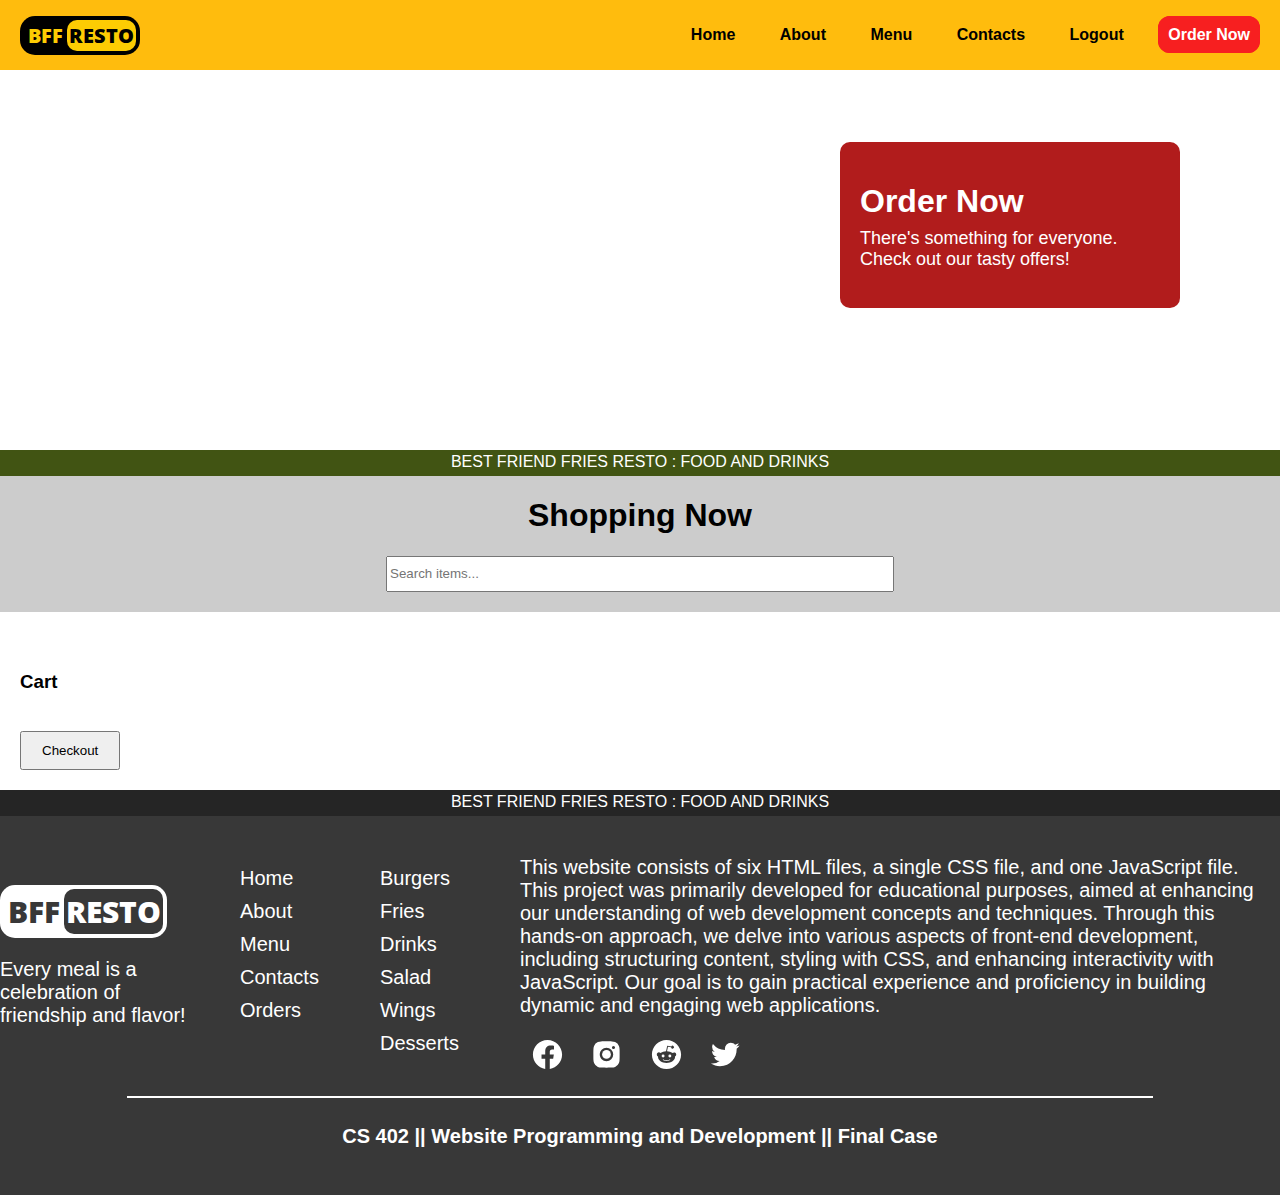
==== bff-resto/assets/order.html @ df8ce21f "Add files via upload" ====
<!DOCTYPE html>
<html lang="en">
<head>
    <meta charset="UTF-8">
    <meta name="viewport" content="width=device-width, initial-scale=1.0">
    <title>BFF RESTO</title>
    <link rel="icon" type="image/png" href="pictures/presets/burger_icon.png">
    <link rel="stylesheet" href="style.css">
    <script src="script.js"></script>
</head>
<body id="order">
    <nav id="navigation">
        <div class="home-logo">
            <h1 onclick="refresh()">
                <div class="hlogo-11">BFF</div>
                <div class="hlogo-12">RESTO</div>
            </h1>
        </div>
        <ul>
            <li><a onclick="home()">Home</a></li>
            <li><a onclick="about()">About</a></li>
            <li><a onclick="menu()">Menu</a></li>
            <li><a onclick="contact()">Contacts</a></li>
            <li><a onclick="logout()">Logout</a></li>
            <li><a class="Ordering" href="#order">Order Now</a></li>
        </ul>
    </nav>

    <div id="about-top">
        <div>
            <h1>Order Now</h1>
            <p>There's something for everyone. Check out our tasty offers!</p>
        </div>
    </div>

    <div id="divider-a-t">BEST FRIEND FRIES RESTO : FOOD AND DRINKS</div>

    <div id="order-body">
        <div class="all_products">
            <h1>Shopping Now</h1>
            <input type="text" id="search" placeholder="Search items...">
            <div class="flex-orderitems">
                <div class="item-container" id="item-container">
                </div>
            </div>
        </div>

        <div class="cart">
            <h3>Cart</h3>
            <div class="cart-items" id="cart-items"></div>
            <button class="checkout-button" onclick="openCheckoutModal()">Checkout</button>
        </div>

        <!-- Modals and other content remain unchanged -->
    </div>

    <div id="divider-b-c">BEST FRIEND FRIES RESTO : FOOD AND DRINKS</div>
</body>
<footer>
    <div class="footer_container">
        <div class="footer_items">
            <div class="fbranding">
                <div class="footer-logo">
                    <h1>
                        <div class="flogo-11">BFF</div>
                        <div class="flogo-12">RESTO</div>
                    </h1>
                </div>
                <p>Every meal is a celebration of friendship and flavor!</p>
            </div>
        </div>
        <div class="footer_items">
            <div class="footer-items">
                <div class="fc">
                    <a onclick="home()">Home</a>
                    <a onclick="about()">About</a>
                    <a onclick="menu()">Menu</a>
                    <a onclick="contact()">Contacts</a>
                    <a href="#order">Orders</a>
                </div>
                <div class="fc">
                    <a onclick="menu()">Burgers</a>
                    <a onclick="menu()">Fries</a>
                    <a onclick="menu()">Drinks</a>
                    <a onclick="menu()">Salad</a>
                    <a onclick="menu()">Wings</a>
                    <a onclick="menu()">Desserts</a>
                </div>
            </div>
        </div>
        <div class="footer_items">
            <div class="footer-credits">
                <p>This website consists of six HTML files, a single CSS file, and one JavaScript file. This project was primarily developed for educational purposes, aimed at enhancing our understanding of web development concepts and techniques. Through this hands-on approach, we delve into various aspects of front-end development, including structuring content, styling with CSS, and enhancing interactivity with JavaScript. Our goal is to gain practical experience and proficiency in building dynamic and engaging web applications.</p>
                <div class="footer-icons">
                    <img src="pictures/icons/facebook-icon.svg" alt="Facebook Icon" class="footer-links">
                    <img src="pictures/icons/instagram-icon.svg" alt="Instagram Icon" class="footer-links">
                    <img src="pictures/icons/reddit-icon.svg" alt="Reddit Icon" class="footer-links">
                    <img src="pictures/icons/twitter-icon.svg" alt="Twitter Icon" class="footer-links">
                </div>
            </div>
        </div>
    </div>
    <hr>
    <h4>CS 402 || Website Programming and Development || Final Case</h4>
</footer>
</html>
---- bff-resto/assets/style.css ----
@import url('https://fonts.googleapis.com/css2?family=Catamaran:wght@100..900&family=Jacquard+12&family=Open+Sans:ital,wght@0,300..800;1,300..800&display=swap');

html {
    scroll-behavior: smooth;
}

body {
    font-family: 'Poppins', sans-serif;
    margin: 0;
    overflow-x: hidden  ;
}

/*login*/
#Log-in {
    background: url(pictures/presets/wallpaper.jpg);
    background-size: cover;
    max-height: 98vh;
    width: 100%;
    justify-content: center;
    align-items: center;
}

.log-logo {
    margin-left: 10px;
}

.log-logo h1 {
    margin-left: 10px;   
    color: #000;
    font-family: 'Open Sans', sans-serif;
    font-weight: 800;
    display: flex;
    font-size: 51px;
    background: #4f6616;
    border-radius: 20px;
    padding: 4px;
    width: fit-content;
    height: fit-content;
    cursor: pointer;
    align-items: center;
}
  
.logo-11 {
    padding: 8px;
    width: fit-content;
    margin: 0 2px;
    color: #fff;
}
  
.logo-12 {
    text-align: center;
    padding: 4px;
    width: fit-content;
    text-align: center;
    height: fit-content;
    background: #fff;
    border-radius: 15px;
}
  
.log-logo h1:hover{
    transition: 0.3s ease-in-out;
    background: #f71f20;
    .logo-12{
        transition: 0.3s ease-in-out;
        background: #000;
         color: #fff;
    }
    .logo-11 {
         color:#fff;
         transition: 0.3s ease-in-out;
    }
}

.login_body {
    justify-content: center;
    align-items: center;
    display: flex;
    position: relative;
    height: 90vh;
}

#login-top {
    display: flex;
    justify-content: center;
}

#login_burger {
    display: flex;
    justify-content: center;
    align-items: center;
    display: flex;
    margin: 0;
}

.login_pic-container {
    display: flex;
    height: 400px;
    width: auto;
}

.login_text {
    align-self: center;
    text-align: center;
}

.login_text_p {
    text-align: left;
    font-size: 45px;
    margin-left: 5px;
    color: #fff;
    text-shadow: 2px 2px 4px rgba(0, 0, 0, 1.5);
    font-family: Verdana, 'Geneva', Tahoma, sans-serif;
}

.main-subject {
    font-size: 150px;
    margin: -45px 0 -45px 0;
    text-align: left;
    color: #fff;
    text-shadow: 2px 2px 4px rgba(0, 0, 0, 1.5);
    font-family:'Franklin Gothic Medium', Arial, sans-serif;
}
.form {
    display: flex;
    justify-content: center;
    align-items: center;
}

.form-wrapper {
    max-width: 500px;
    padding: 30px;
    border-radius: 80px;
    background-color: #fdcc03;
    margin: auto;
    border-radius: 10px;
}
  
.form-wrapper h2 {
    margin-top: 0;
    margin-bottom: 20px;
    font-size: 50px;
    font-family: 'Open Sans', sans-serif;
    text-align: center;
}
  
.notif-message {
    border: 1px #000 solid;
    font-family: 'Open Sans', sans-serif;
    background-color: #fff;
    font-weight: 750;
    text-align: center;
    margin-bottom: 30px;
    border-radius: 20px;
    padding: 4px;
}
  
.form-wrapper p {
    font-size: 20px;
    margin: 15px;
}
  
.form-control label {
    margin: 10px;
    font-weight: bold;
    font-family: 'Open Sans', sans-serif;
    font-size: 20px;
}
  
.form-control input[type="text"],
.form-control input[type="password"] {
    width: 94%;
    padding: 15px;
    border-radius: 20px;
    margin-bottom: 20px;
    border: 1px #000 solid;
    font-size: 18px;
}
  
.form-wrapper input[type="button"] {
    background-color: #db0008;
    color: #fff;
    font-size: 22px;
    font-weight: 700;
    margin-top: 20px;
    padding: 15px 20px;
    border: none;
    border-radius: 20px;
    width: 100%;
}

.form-wrapper input[type="button"]:hover {
    background-color: #b11c1c;
    transition: 0.5s ease;
}

/*home*/
#home {
    background: #000;
}

#navigation {
    color: #fff;
    position: fixed;
    top: 0;
    left: 0;
    width: 100%;
    background-color: #ffbc0d;
    z-index: 1;
    transition: top 0.3s ease;
}

.home-logo h1 {
    margin-left: 20px;
    font-family: 'Open Sans', sans-serif;
    font-weight: 800;
    display: flex;
    font-size: 20px;
    border-radius: 15px;
    padding: 4px;
    background: #000;
    width: fit-content;
    height: fit-content;
    cursor: pointer;
}

.hlogo-11 {
    padding: 2px;
    margin: 0 2px;
    color: #fdcc03;
}

.hlogo-12 {
    text-align: center;
    padding: 2px;
    width: 70apx;
    height: fit-content;
    background: #fdcc03;
    border-radius: 10px;
    color:#000;
}

nav {
    display: flex;
    align-items: center;
    justify-content: space-between;
    flex-wrap: wrap;
} 
nav ul li {
    display: inline-block;
    list-style: none;
    margin: 10px 20px;
}

nav ul li a {
    color: #000;
    font-weight: bold;
    text-decoration: none;
    font-size: 16px;
    position: relative;
}

nav ul li a:hover {
    transition: all 0.5s ease-in;
    cursor: pointer;
}

nav ul li a::before,
nav ul li a::after {
    content: '';
    width: 0;
    height: 5px;
    background: #f71f20;
    position: absolute;
    left: 0;
    bottom: -6px;
    transition: 0.5s;
    border-radius: 50px;
}

nav ul li a::after {
    top: -6px;
    bottom: auto;
}

nav ul li a:hover:not(.Ordering)::before,
nav ul li a:hover:not(.Ordering)::after {
    width: 100%;
}

.Ordering {
    margin-left: -10px;
    border: 10px solid #f71f20;
    background-color: #f71f20;
    height: 10px;
    color: #fff;
    border-radius: 12px;
}

/*home-top*/
#home-top {
    background-image: url(pictures/presets/wallpaper.jpg);
    background-size: cover;
    width: 100%;
    height: 100vh;
    display: flex;
    justify-content: center;
}

section {
    padding-top: 32px;
    margin: 0 160px;
    box-sizing: border-box;
    min-height: 768px;
    display: flex;
    justify-content: center;
    align-items: center;
}

.section-container {
    display: flex;
}

#hero_burger {
    display: flex;
    margin: 0;
}

.section_text {
    align-self: center;
    text-align: center;
    color: #fff;
    text-shadow: 2px 2px 4px rgba(0, 0, 0, 1.5);
}

.section_text_p {
    text-align: center;
    font-size: 80px;
    color: #fff;
    font-family:'Franklin Gothic Medium', 'Arial Narrow', Arial, sans-serif;
}

.title {
    font-size: 200px;
    margin: -100px 0 -100px 0;
    text-align: center;
    color: #fff;
    font-family: 'Franklin Gothic Medium', Arial, sans-serif;
    font-weight: 900;
}

.button-container {
    margin-top: -20px;
    display: flex;
    justify-content: center;
    gap: 16px;
}

.btn-color-1,
.btn-color-2 {
    font-weight: 900;
    transition: all 300ms ease;
    padding: 16px;
    width: 400px;
    border-radius: 32px;
    border: 4px #000 solid;
    font-size: 50px;
}

.btn-color-1 {
    background-color: #db0008;
    color: #fff;
}

.btn-color-2 {
    background-color: #febd01;
    color: #000;
}

.btn-color-1:hover,
.btn-color-2:hover {
    cursor: pointer;
    background: #fff;
    color: #000000;
}    

.button-container {
    gap: 16px;
}

/*features*/
#home-features {
    padding: 20px;
    background-color: #ffbc0d;
}

.fsub-title {
    color: #fff;
    text-align: center;
    font-family: normal, 'Times New Roman', Times, serif;
    font-size: 100px;
    font-weight: 900;
    margin-bottom: -5px;
    margin-top: -2px;
}

.hfeatured {
    padding: 10px 10%;
    align-items: center;
    justify-content: center;
}

.hfeatured-img {
    height: 320px;
    width: auto;
    background: #fff;   
    border-radius: 15px;
    border: 3px #000000 solid;
}

.hfeatured-img:hover {
    transition: transform 0.3s ease-in-out;
    transform: scale(1.1);
}

.hfeatured-list {
    display: grid;
    grid-template-columns: repeat(auto-fit, minmax(250px, 1fr));
    grid-gap: 20px;
    justify-content: center;
}

.hf-container {
    display: flex;
    color: #fff;
    padding: 20px;
    margin: 10px;
    display: flex;
    width: 320px;
    flex-direction: column;
    justify-content: center;
    align-items: center;
    text-align: center;
    border-radius: 30px;
}

.hf-description h2 {
    font-size: 40px;
    margin: 20px 0 -4px;
    text-shadow: 2px 2px 4px rgba(0, 0, 0, 1.5);
}

#home-features article {
    display: flex;
    margin: -10px 200px 30px 200px;
    color: #fff;
    font-size: 25px;
    justify-content: center;
    text-align: justify;
}

/*background*/
#background {
    padding: 40px;
    background-color: #fff;
    color: #000;
}

.ah-container {
    padding: 20px;
    display: flex;
    align-content: center;
    justify-content: center;
    margin: 0 100px 0 100px;
}

.background-pic {
    height: 600px;
    width: 600px;
    border-radius: 20px;
}

.background-pic-container {
    display: flex;
    justify-content: center;
    align-items: center;
}

#background h3 {
    font-size: 42px;
    margin: 0;
    font-family: 'Verdana', 'Geneva', 'Tahoma', 'sans-serif';
    letter-spacing: 3px;
}

#background p {
    font-family: sans-serif;
    font-size: 25px;
}

.l-details {
    margin-right: 50px;
    padding: 10px;
    text-align: left;
    align-content: center;
}

.r-details {
    margin-left: 50px;
    padding: 10px;
    text-align: right;
    align-content: center;
}

#background h2 {
    font-family: 'Gothic Medium', Arial, sans-serif;
    font-weight: 900;
    font-size: 90px;
    margin-bottom: -15px;
}


.ah-container article {
    font-size: 25px;
    font-weight: bolder;
}

/*divider*/
#divider-b-c {
    color: #fff;
    background-color: #252525;
    padding: 3px;
    text-align: center;
    font-family: 'Franklin Gothic Medium', 'Arial Narrow', Arial, sans-serif;
    font-size: 900;
    height: 20px;
}

/*footer*/

footer {
    background-color: #383838;
    padding: 20px 0;
    color: #fff;
    justify-content: center;
}


.footer_container {
    max-width: 150vh;
    margin: auto;
    display: flex;
    justify-content: center;
    align-items: center;
    justify-content: left;
}
  
.footer_items {
    flex-grow: 1;
}

.footer-logo {
    font-size: 20px;
}

.footer-logo h1 {
    font-family: 'Open Sans', sans-serif;
    font-weight: 800;
    display: flex;
    font-size: 30px;
    background: #fff;
    border-radius: 15px;
    padding: 4px;
    width: fit-content;
    height: fit-content;
    cursor: pointer;
}

.flogo-11 {
    padding: 2px;
    margin: 0 2px;
    color: #383838;
}

.flogo-12 {
    text-align: center;
    padding: 2px;
    height: fit-content;
    background: #383838;
    border-radius: 10px;
    color:#fff;
}

.fbranding {
    font-size: 20px;
    margin-right: 20px;
    width: 200px;
}

.footer-items {
    display: flex;
    justify-content: center;
}
  
.fc {
    margin: 0 20px;
}

.fc a {
    display: flex;
    font-size: 20px;
    margin: 10px 0 1px;
    cursor: pointer;
    text-decoration: none;
    color: inherit;
    justify-content: left;
    align-content: center;
    width: 100px;
}

.footer-credits p {
    margin-left: 20px;
    font-size: 20px;
}


footer h4 {
    text-align: center;
    font-size: 20px;
}

.footer-icons {
    margin-left: 20px;
}

.footer-links {
    height: 35px;
    filter: invert(100%);
    margin: 0 10px 0 10px;
}

footer hr {
    width: 80%;
    margin: 20px auto;
    border: 1px solid #fff;
}

/*about*/
#about {
    background-color: #fff;  
}

#about-top {
    background: url(pictures/presets/about_burger.jpg);
    background-size: cover;
    width: 100%;
    height: 50vh;
    display: flex;
    align-items: center;
    justify-content: right;
    margin: 0;
}

#about-top h1 {
    margin-bottom: -10px;
}

#about-top p {
    font-size: 18px;
}

#about-top div {
    background-color: #b11c1c;
    padding: 20px;
    border-radius: 10px;
    color: #fff;
    margin-right: 100px;
    width: 300px;
}

#divider-a-t {
    color: #fff;
    background-color: #415413;
    padding: 3px;
    text-align: center;
    font-family: 'Franklin Gothic Medium', 'Arial Narrow', Arial, sans-serif;
    font-size: 900;
    height: 20px;
}

#the-story {
    margin: 0;
}

#head-story div {
    margin: 0 300px;
}

#head-story h3{
    margin: 0;
    text-align: center;
    font-size: 150px;
}

#head-story p {
    font-size: 20px;
}

#our-story {
    margin: 0 300px;
}

.story {
    text-align: center;
    color: #000;
}

.story h3 {
    font-family: 'Times New Roman', Times, serif;
    font-size: 100px;
    margin: 20px 0 -10px 0;
}

.story p {
    letter-spacing: 0.5px;
    font-size: 20px;
    font-weight: 550;
    margin: 20px 0 50px;
}

.story-container {
    display: flex;
    align-content: center;
    justify-content: center;
    margin: 20px 0 50px;
}

.story-details {
    padding: 0 20px;
    text-align: left;
    align-content: center;
}

.story-pic {
    height: 300px;
    width: auto;
    border-radius: 20px;
    align-self: center;
}

.story-details h2 {
    font-size: 32px;
    margin: 10px 0 0;
}

.story-details article {
    font-size: 25px;
    font-weight: 600;
    margin: 0 0 15px;
    
}

.story-details p {
    font-size: 18px;
    margin: 10px 0 5px;
}


.about-video {
    display: flex;
}

.about-play {
    background: #4f6616;
    background-size: cover;
    display: flex;
    justify-content: center;
}

.r-video {
    padding: 10px;
    margin-right: 20px;
    height: 50vh;
    border-radius: 40px;
}

.about-featured {
    display: inline-flex;
    align-items: center;
    justify-content: center;
    margin: 40px 100px;
    color: #fff;
    background-color: #383838;
    border-radius: 20px;
    height: 500px;
    width: 150vh;
    padding: 20px;
}

.about-htext {
    margin: 0 50px 0 0;
}

.about-htext h3 {
    font-size: 70px;
    margin: 10px 0;
}

.about-htext p {
    font-size: 20px;
    margin-right: 10px; 
}

.hidden {
    display: none;
}

.about-play button {
    background-color: #b11c1c;
    border: 0;
    padding: 15px;
    border-radius: 10px;
    text-align: center;
    color: white;
    font-weight: bold;
    font-size: 20px;
    cursor: pointer;
}

/*Menu*/
#menu {
    background: #fff;
}

.msub-title {
    color: #000;
    text-align: center;
    font-size: 100px;
    margin-bottom: -5px;
    margin-top: 100px;
    text-decoration: #b11c1c overline;
    text-decoration: #4f6616 underline;
}

.menu-top {
    display: flex;
    align-items: center;
    justify-content: center;
    padding: 20px;
}

.mt-container {
    display: flex;
    background: #fff;
    padding: 10px;
    border-radius: 10px;
    color: #000;
    align-items: center;
    justify-content: center;
    box-shadow: #000 0 0 10px;
}

#menu-image {
    display: flex;
    height: 500px;
    width: 500px;
    border-radius: 20px;
}

#menu-image {
    padding: 10px;
}

.menu-container {
    padding: 10px;
    width:80vh;
    margin-left: 20px;
}

#menu-title {
   font-size: 50px;
   margin-bottom: -10px; 
}

#menu-text {
    font-size: 30px;
    font-family: 'Times New Roman', Times, serif;
}

.image-container {
    display: flex;
    flex-direction: column;
    justify-content: center;
    align-items: center;
}

#menu-button {
    font-size: 20px;
    background-color: #fdcc03;
    color: #000;
    border: none;
    padding: 10px;
    font-weight: 550;
    border-radius: 20px;
    width: 95%;
}

#menu-button:hover {
    background-color: #4f6616;
    color: #fff;
    transition: 0.5s ease;
    cursor: pointer;
}

/*menu list*/

.foods {
    display: flex;
    align-items: center;
    justify-content: center;
}

.msub-title {
    color: #000;
    font-size: 100px;
    text-align: center;
}

.mf-container {
    align-items: center;
    justify-content: center;
    text-align: center;
}

.food-class {
    color: #000;
    background-size: cover;
    font-size: 100px;
    margin: 40px 80px;
    padding: 10px;
    font-weight: 600;
    text-align: center;
    text-decoration: underline #b11c1c;
}

.food h3 {
    margin-top: 15px;
    font-size: 25px;
    color: #fff;
    text-align: center;
}

.food-list {
    display: flex;
    margin: 0 80px;
}

.food {
    border-radius: 20px;
    position: relative;
    overflow: hidden;
    height: 360px;
    width: 360px;
    margin-inline: 10px;
}

.food img {
    width: 100%;
    border-radius: 10px;
    display: block;
}

.food p {
    color: #e4e2e2;
    font-size: 18px;
}

.layer {
    height: 0;
    background: #fdcc03;
    position: absolute;
    left: 0;
    top: 0;
    overflow: hidden;
    display: flex;
    align-items: center;
    justify-content: top;
    flex-direction: column;
    padding: 0 40px;
    font-size: 20px;
    transition: height 0.5s;
}

.layer h3 {
    font-weight: 700;
    margin-bottom: -10px;
}

.layer a {
    margin-top: 20px;
    color: #000;
    text-decoration: none;
    font-size: 18px;
    line-height: 60px;
    background: #fff;
    width: 60px;
    height: 60px;
    border-radius: 50%;
    text-align: center;
}

.food:hover .layer {
    background: linear-gradient(#000000ad, #fdcc03);
    border-radius: 10px;
    justify-content: center;
    height: 100%;
    transition: all 0.5s ease-in-out;
    cursor: pointer;
}

.layer a {
    color: #000;
    font-weight: 900;   
    font-size: x-large;
}

.food-items {
    padding: 20px;
    margin: 10px 10px;
    background-color: #b11c1c;
    width: fit-content;
    border-radius: 20px;
    box-shadow: #000 0 0 10px;
}

.food-items h2 {
    color: #fff;
    margin: 10px 5px -5px;
    font-size: 28px;
    font-family: 'Franklin Gothic Medium', 'Arial Narrow', Arial, sans-serif;
}

/*Contact*/

.contact-item {
    display: flex;
    justify-content: center;
    align-items: center;
    height: 80vh;
    background: url(pictures/presets/about_burger.jpg);
    background-size: cover;
}

.contact-form {
    background-color: #b11c1c;
    padding: 20px;
    border-radius: 8px;
    box-shadow: 0 0 10px rgba(0, 0, 0, 0.1);
    width: 500px;
    height: auto;
    text-align: center;
    justify-content: center;
    align-items: center;
    margin: 20px;
}

.contact-form h2 {
    margin-bottom: 20px;
    font-size: 30px;
    color: #fff;
}

.cf-input {
    position: relative;
    margin-bottom: 15px;
}

.cf-input input,
.cf-input textarea {
    width: 400px;
    padding: 10px 40px 10px 10px;
    border: 1px solid #ccc;
    border-radius: 4px;
    font-size: 16px;
    color: #050505;
}

.cf-input textarea {
    height: 100px;
    resize: none;
}

.cf-input i {
    position: absolute;
    right: 10px;
    top: 50%;
    transform: translateY(-50%);
    color: #aaa;
}

.contact-form button {
    background-color: #fdcc03;
    color: #000;
    border: none;
    border-radius: 4px;
    padding: 10px 20px;
    font-size: 16px;
    font-weight: bolder;
    cursor: pointer;
    width: fit-content;
}

.contact-form button:hover {
    background-color: #db0008;
    color: #fff;
    transition: 0.5s ease;
}

.follow-form {
    background-color: #252525;
    padding: 20px;
    border-radius: 8px;
    box-shadow: 0 0 10px rgba(0, 0, 0, 0.1);
    width: 250px;
    text-align: center;
    justify-content: center;
    align-items: center;
    color: #fff;
}

.follow-form div{
    align-items: center;
    justify-content: center;
    margin-left: 20px;
    display: flex;
    font-size: 20px;
}
.follow-form div:hover{
    font-size: 30px;
    font-weight: bolder;
    color: #b11c1c;
    text-decoration: #febd01 underline;
    cursor: pointer;
}

.ff-links{
    height: 35px;
    margin: 5px 10px;
    filter: invert(100%);
}

/*Order*/
.order-body {
font-family: Arial, sans-serif;
padding: 20px;
}

.flex-orderitems {
    display: flex;
    justify-content: center;
    align-items: center;
}
.item-container {
    display: grid;
    grid-template-columns: 1fr 1fr 1fr 1fr; /* Updated to show 4 columns */
    gap: 20px;
    margin-bottom: 20px;
    width: fit-content;
}
.item {
    padding: 10px;
    border: 1px solid #ccc;
}
.item button {
    display: block;
    margin-top: 10px;
    padding: 5px 10px;
    width: 100%;
    cursor: pointer;
}
.cart {
    margin-top: 20px;
    padding: 20px;
}
.cart-items {
    margin-top: 10px;
}
.cart-item {
    display: flex;
    justify-content: space-between;
    align-items: center;
    margin: 5px 0;
}
.cart-item button {
    background: red;
    border: 0;
    padding: 5px;
    border-radius: 10px;
    color: #fff;
}

.checkout-button {
    margin-top: 20px;
    padding: 10px 20px;
    cursor: pointer;
}
.modal {
    display: none;
    position: fixed;
    top: 0;
    left: 0;
    width: 100%;
    height: 100%;
    background-color: rgba(0, 0, 0, 0.5);
    justify-content: center;
    align-items: center;
}
.modal-content {
    background-color: white;
    padding: 20px;
    border-radius: 5px;
    width: 300px;
    text-align: center;
}
.modal-content input,.modal-content select {
    width: 100%;
    margin: 5px 0;
    padding: 5px;
}
.modal-content button {
    margin-top: 10px;
    padding: 10px;
}
.food img {
    width: 300px;
    height: 300px;
    object-fit: cover;
}
.all_products {
    display: block;
    background-color: #ccc;
    display: flex;
    flex-direction: column;
    align-items: center;
}

#search {
    width: 500px;
    height: 30px;
}
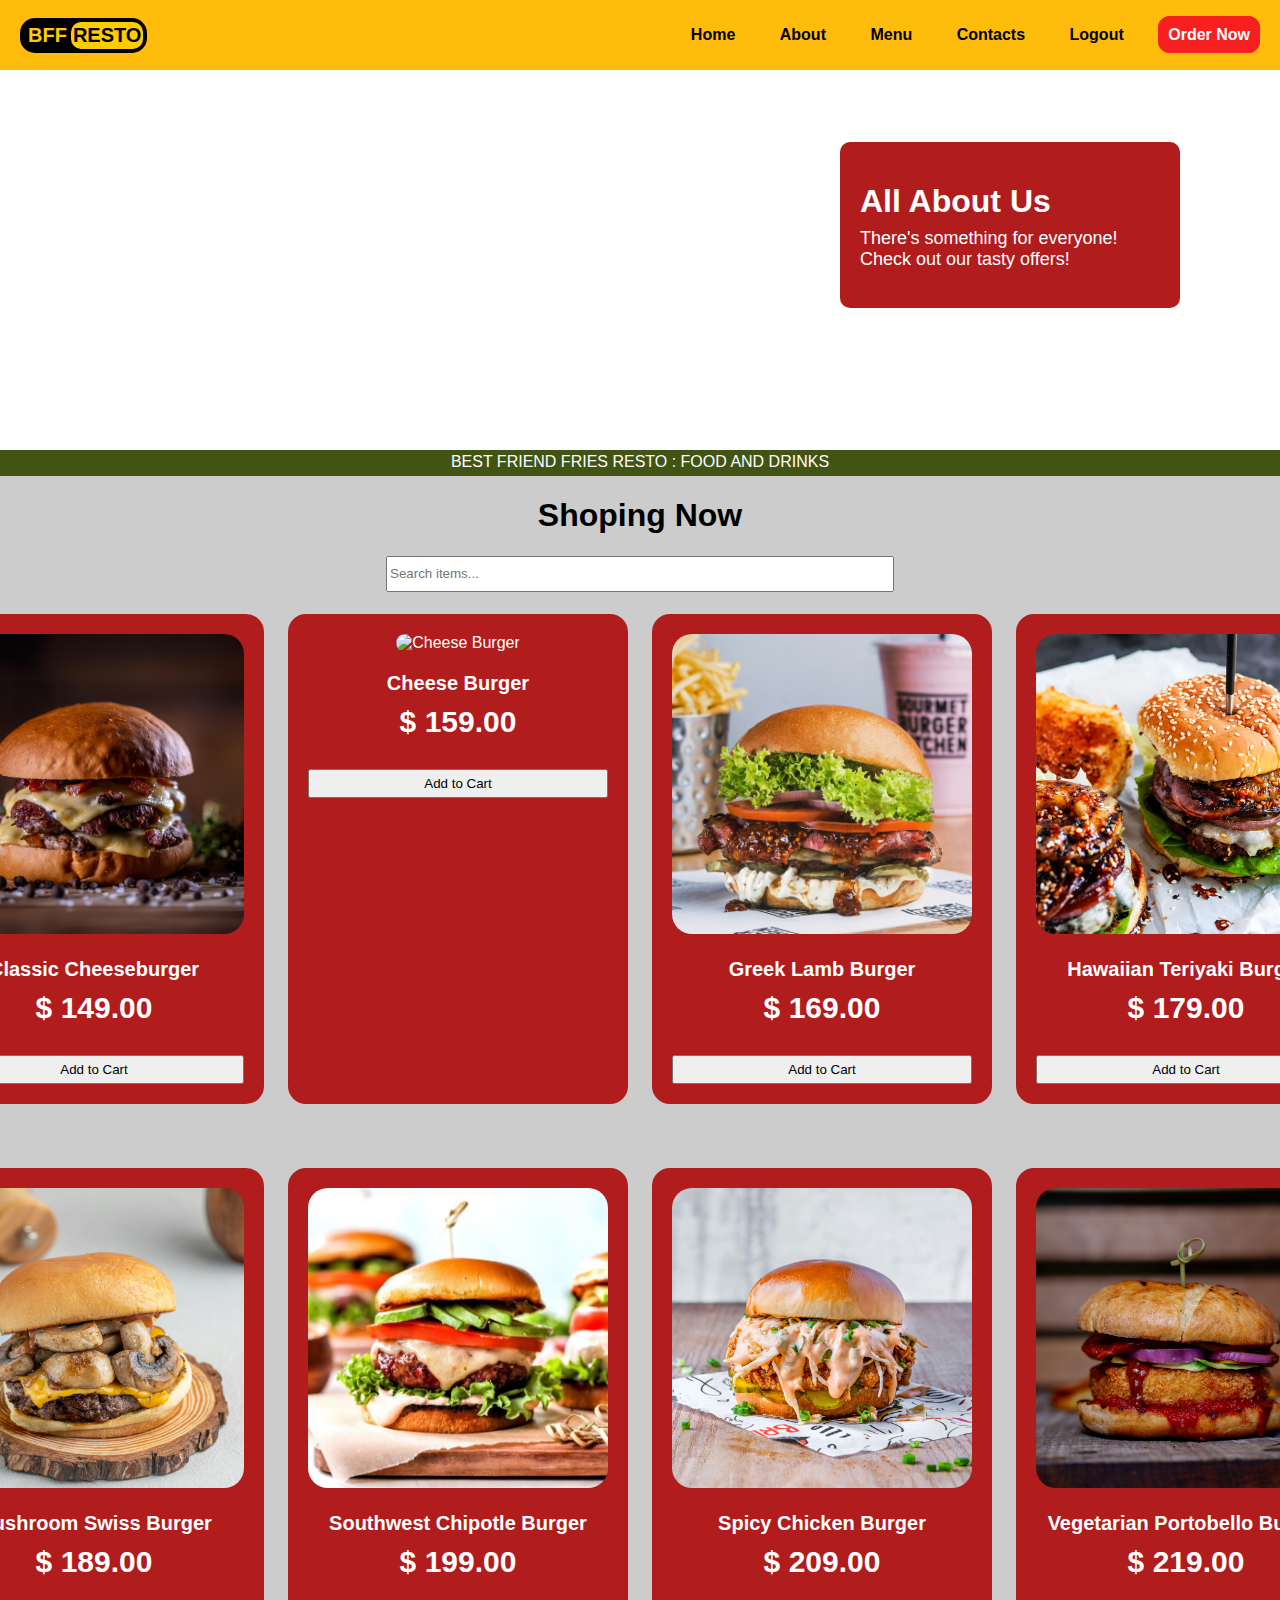
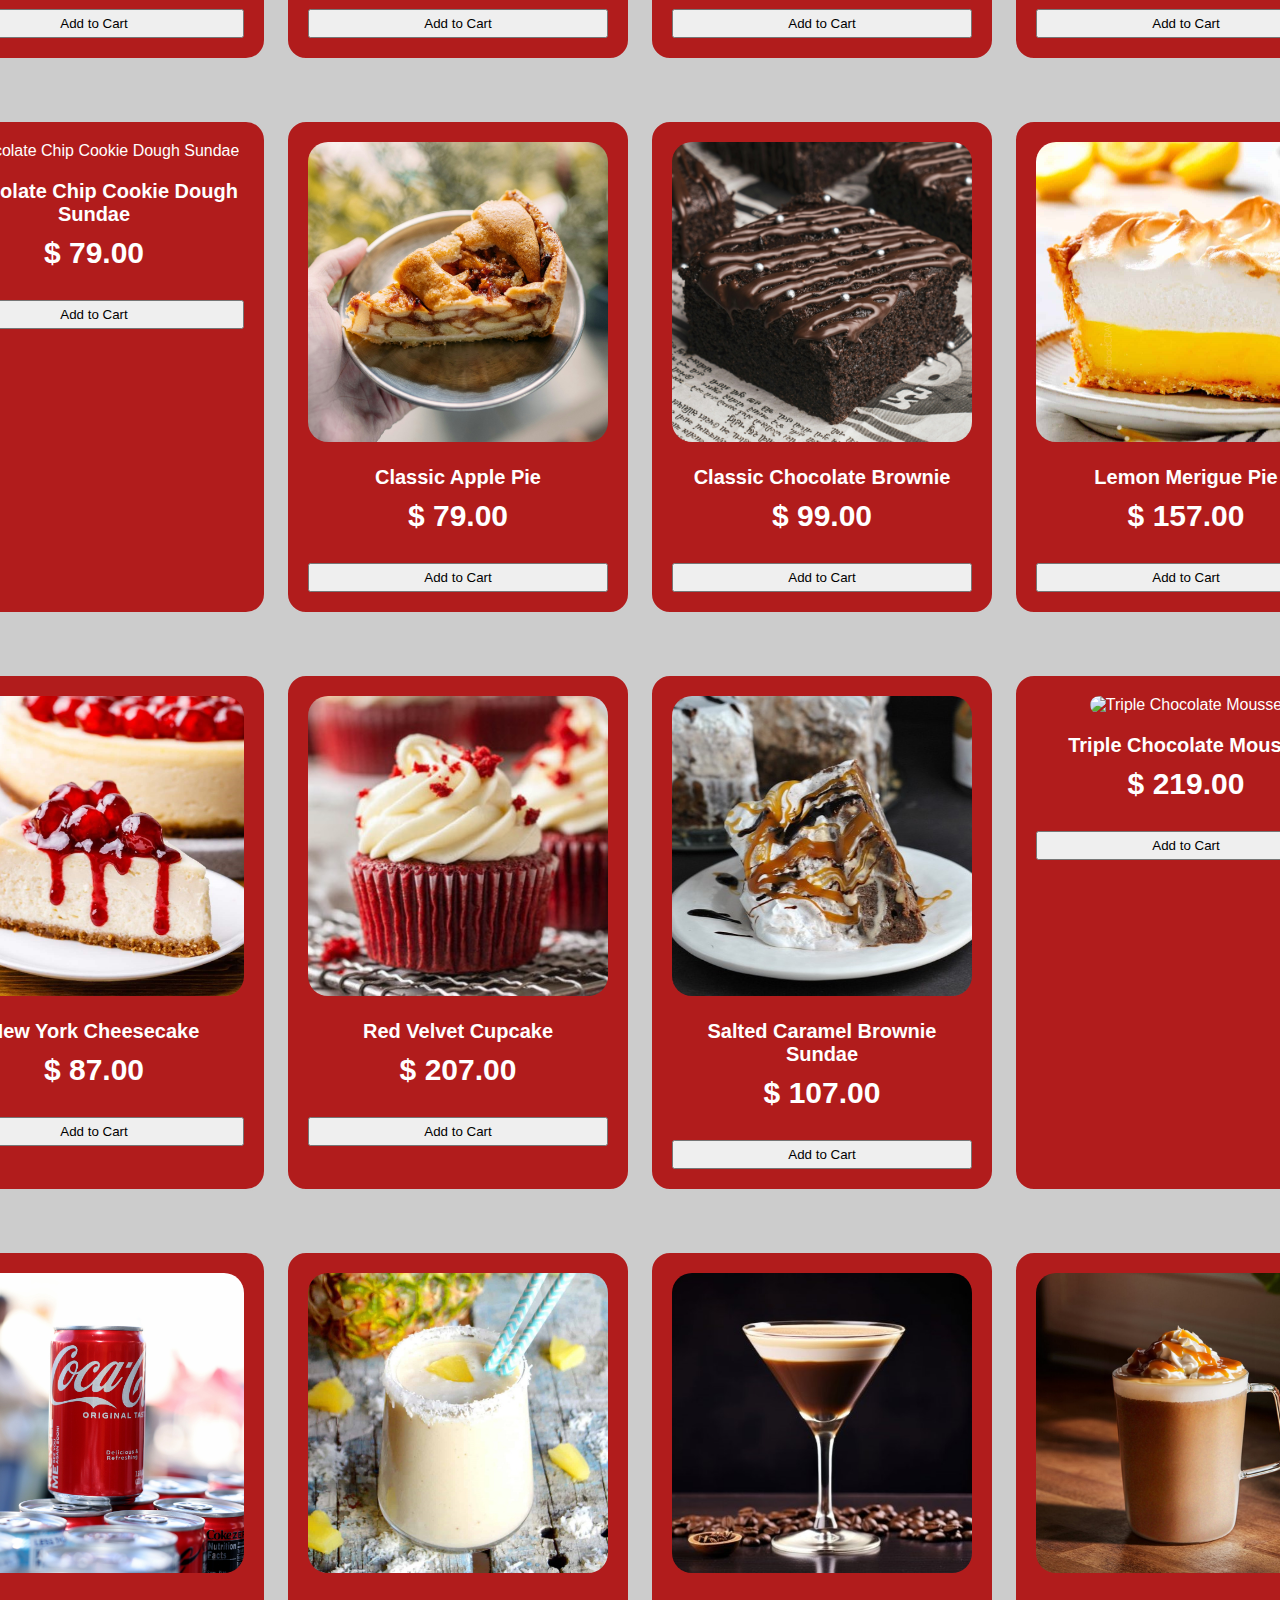
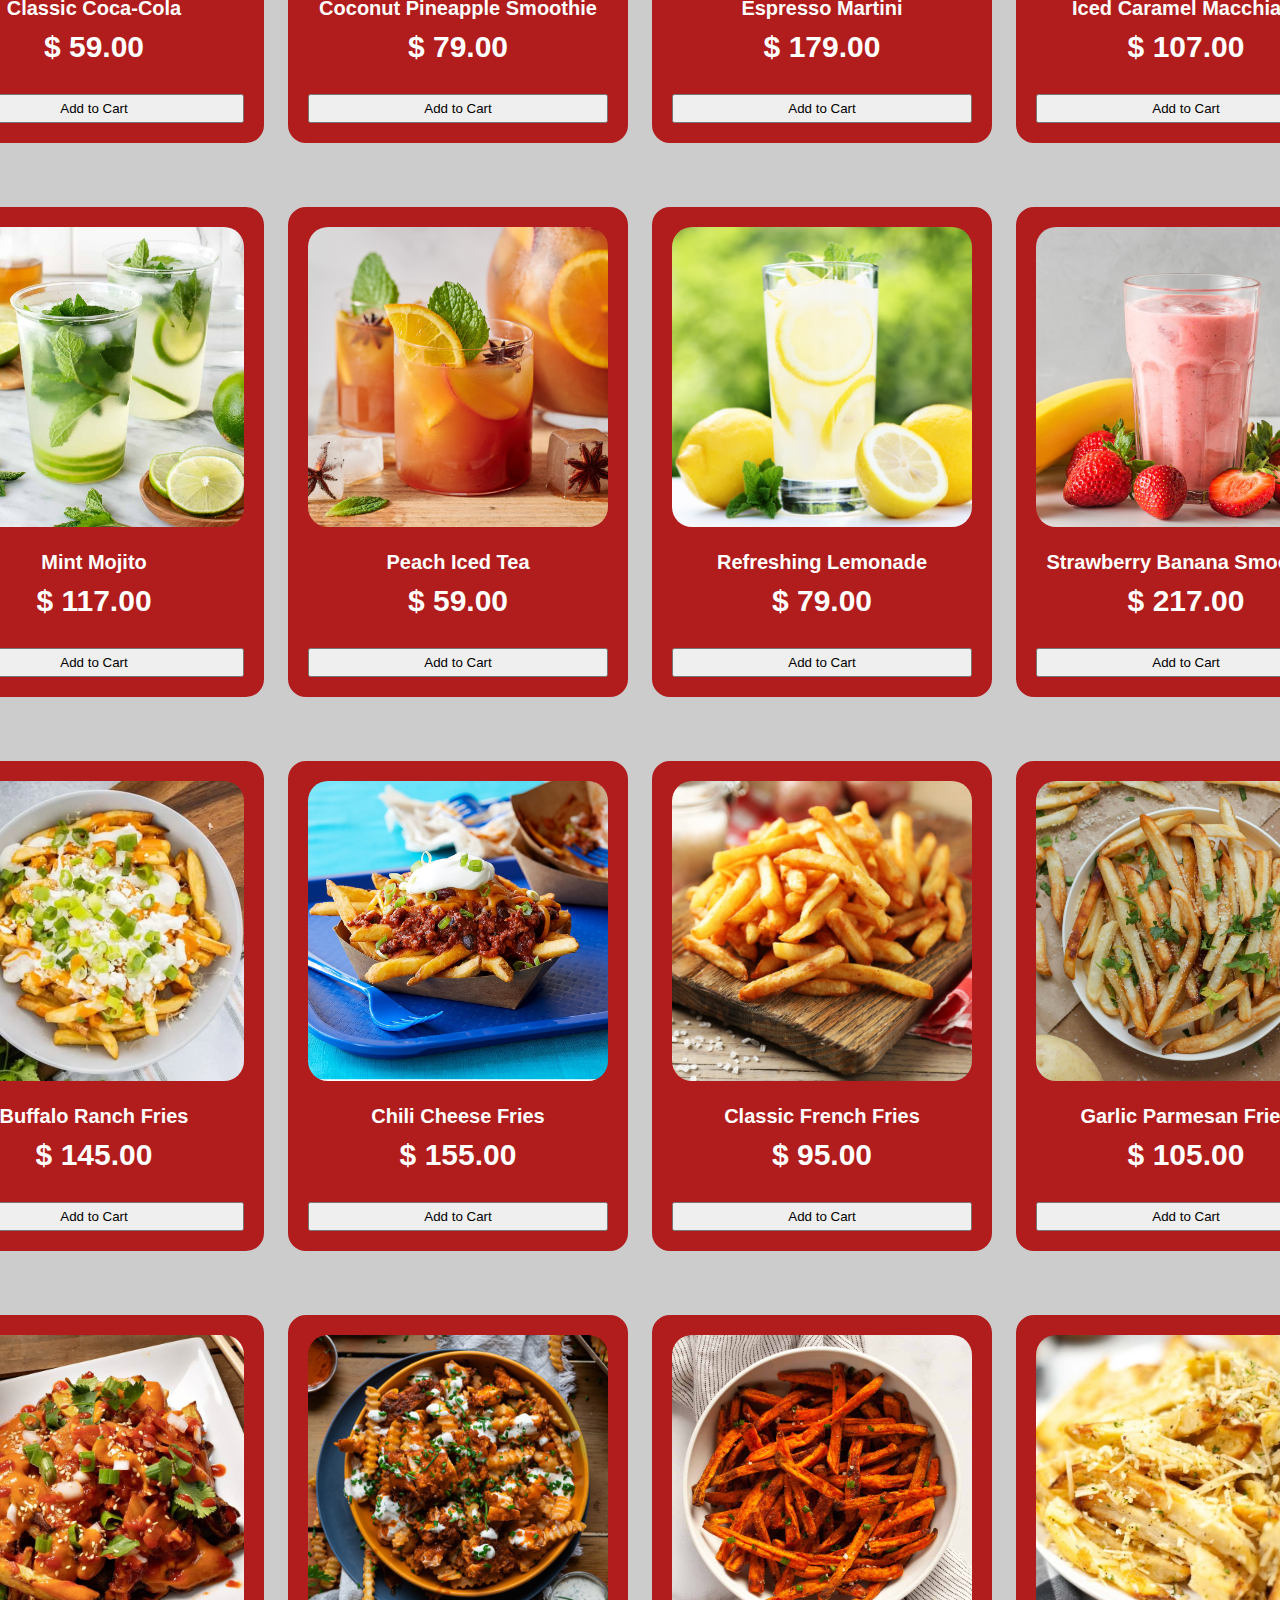
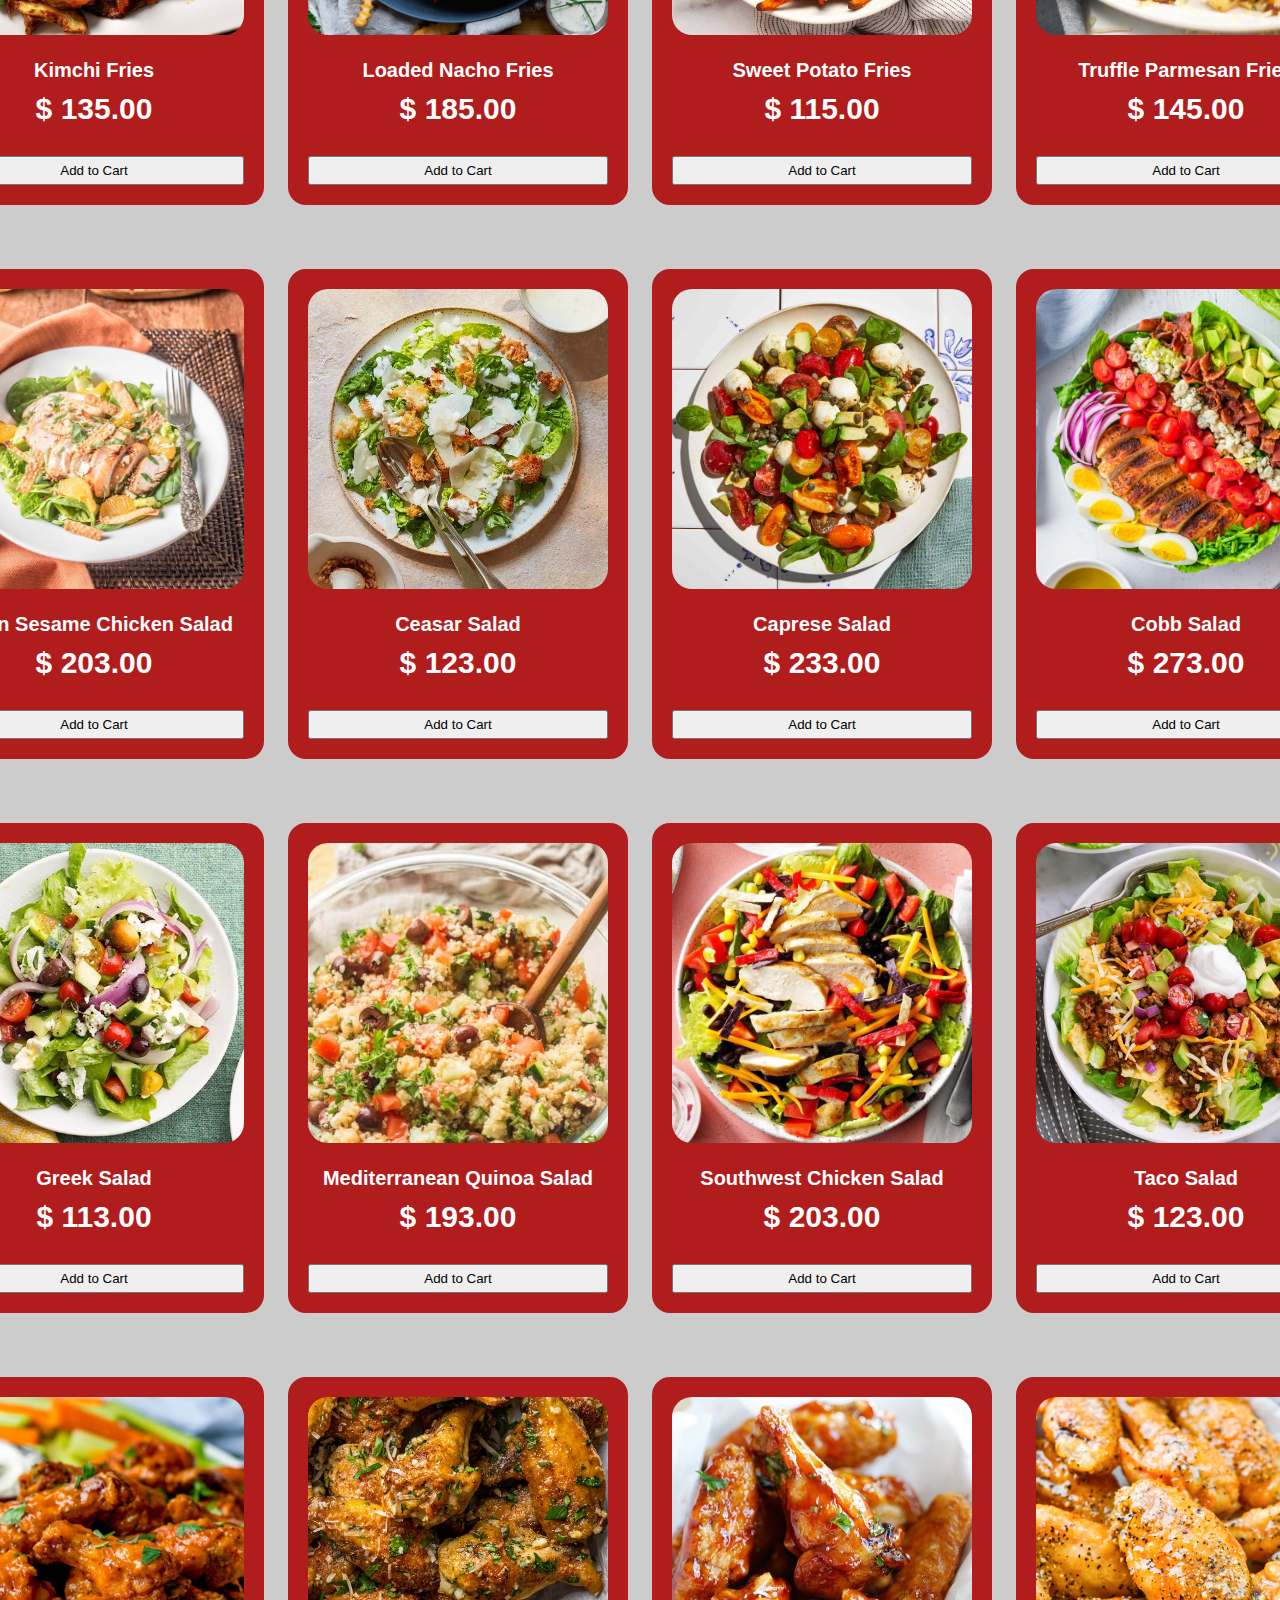
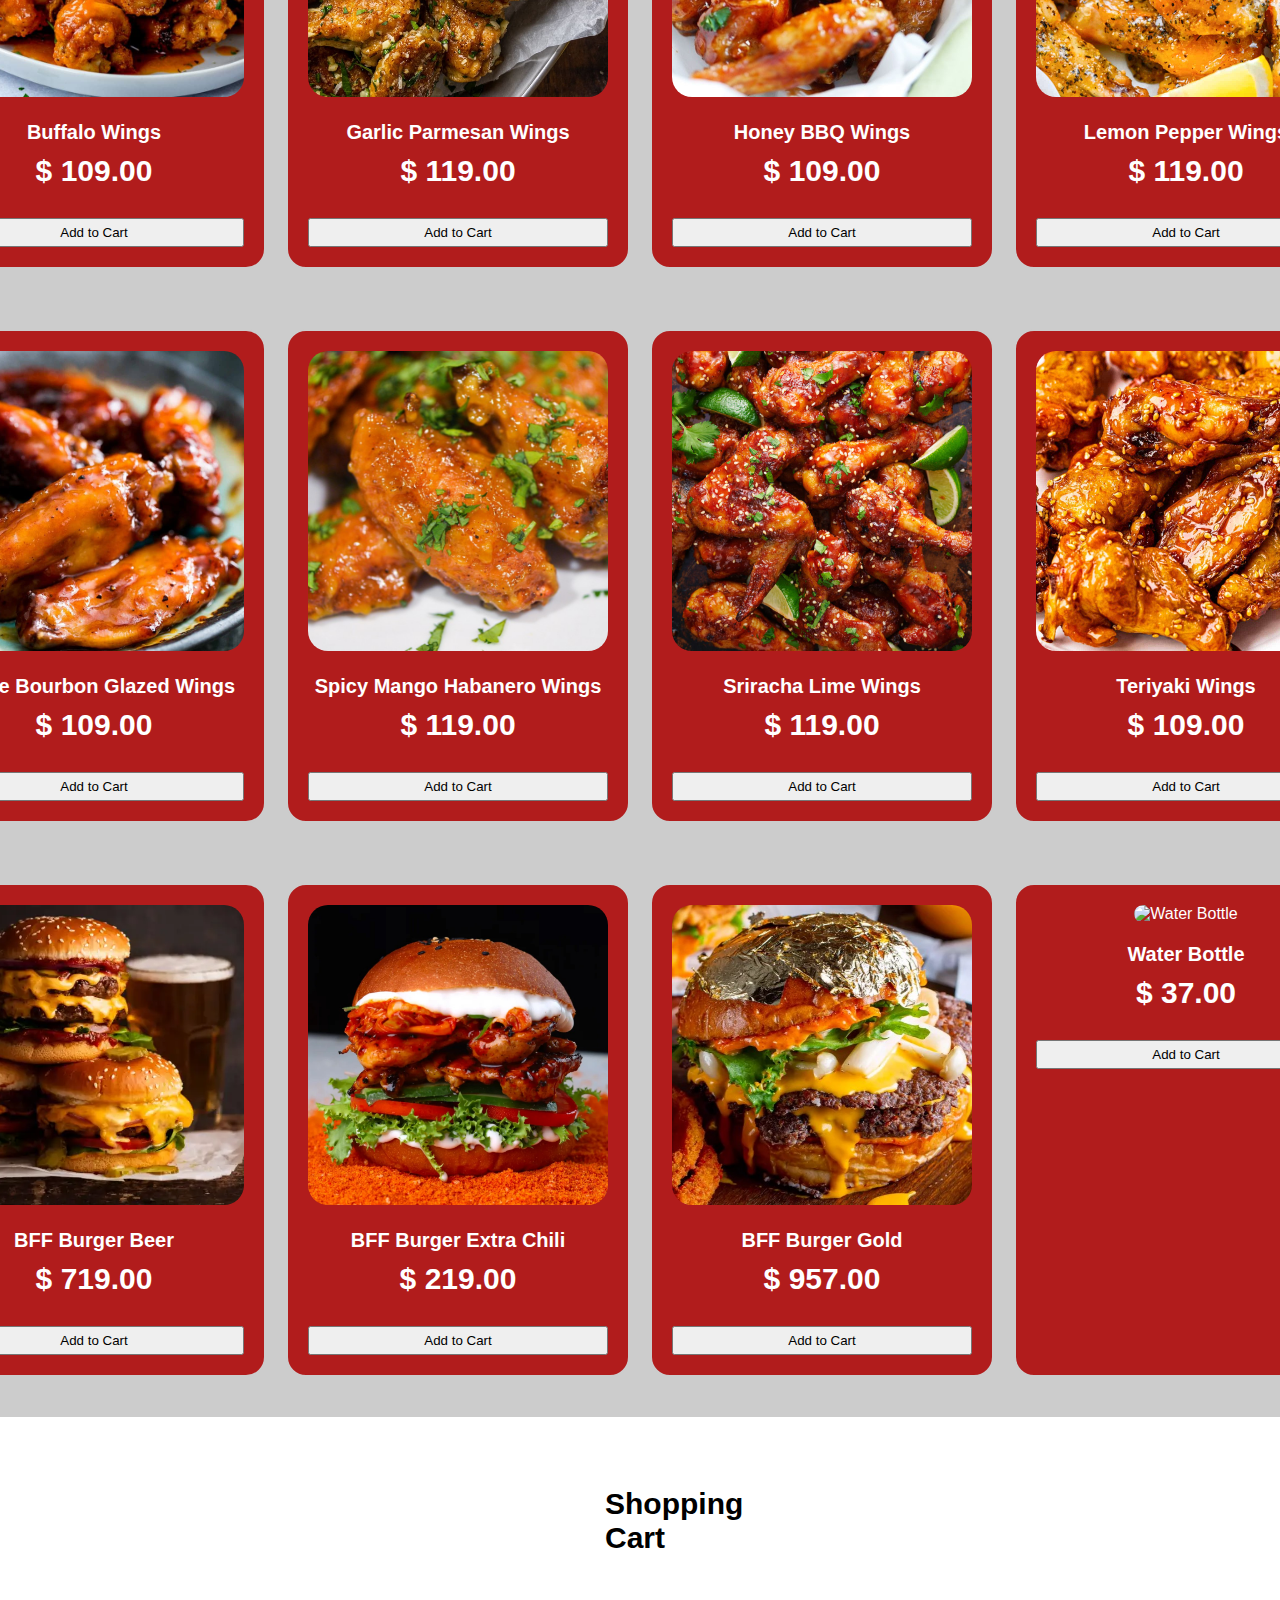
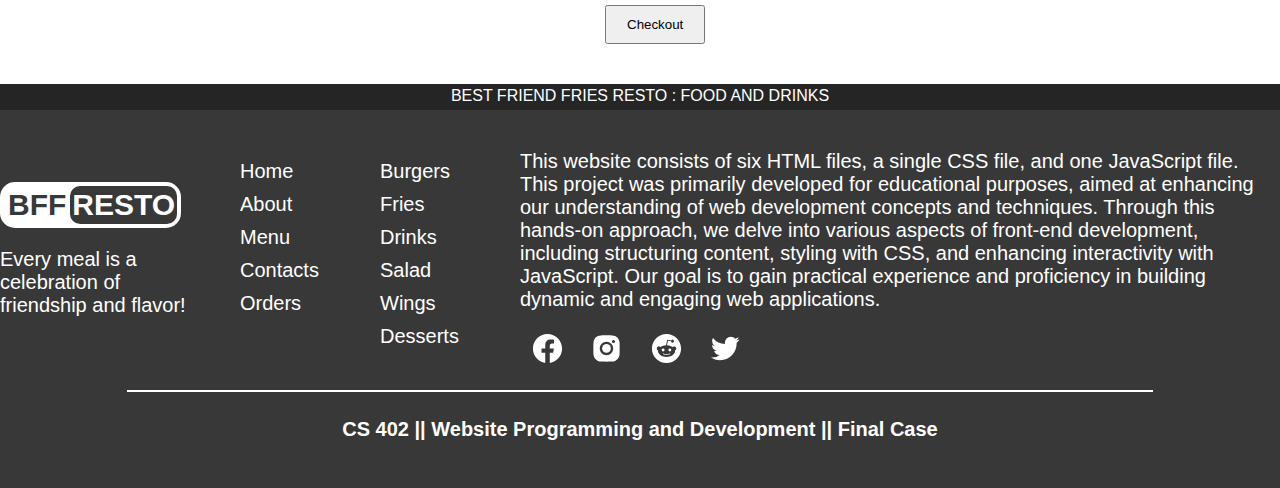
==== commit a86f756e: "Update order.html" ====
--- a/bff-resto/assets/order.html
+++ b/bff-resto/assets/order.html
@@ -4,17 +4,14 @@
     <meta charset="UTF-8">
     <meta name="viewport" content="width=device-width, initial-scale=1.0">
     <title>BFF RESTO</title>
-    <link rel="icon" type="image/png" href="pictures/presets/burger_icon.png">
-    <link rel="stylesheet" href="style.css">
-    <script src="script.js"></script>
+    <link rel="icon" type="image/png" href="pictures/presets/burger_icon.png"> 
 </head>
-<body id="order">
-    <nav id="navigation">
+<body>
+    <!--navbtns-->
+    <nav id="navigation"> 
         <div class="home-logo">
-            <h1 onclick="refresh()">
-                <div class="hlogo-11">BFF</div>
-                <div class="hlogo-12">RESTO</div>
-            </h1>
+            <h1 onclick="refresh()"><div class="hlogo-11">BFF</div><div class="hlogo-12">RESTO</div></h1>
+            </div>
         </div>
         <ul>
             <li><a onclick="home()">Home</a></li>
@@ -25,82 +22,729 @@
             <li><a class="Ordering" href="#order">Order Now</a></li>
         </ul>
     </nav>
-
     <div id="about-top">
         <div>
-            <h1>Order Now</h1>
-            <p>There's something for everyone. Check out our tasty offers!</p>
+            <h1>All About Us</h1>
+            <p>There's something for everyone! Check out our tasty offers!
+            </p>
         </div>
     </div>
-
+    <!--divider-->
     <div id="divider-a-t">BEST FRIEND FRIES RESTO : FOOD AND DRINKS</div>
-
     <div id="order-body">
         <div class="all_products">
-            <h1>Shopping Now</h1>
+            <h1>Shoping Now</h1>
             <input type="text" id="search" placeholder="Search items...">
+        
             <div class="flex-orderitems">
                 <div class="item-container" id="item-container">
                 </div>
             </div>
         </div>
-
+    
         <div class="cart">
-            <h3>Cart</h3>
+            <h3>Shopping Cart</h3>
             <div class="cart-items" id="cart-items"></div>
             <button class="checkout-button" onclick="openCheckoutModal()">Checkout</button>
         </div>
-
-        <!-- Modals and other content remain unchanged -->
+    
+        <div class="modal" id="modal-checkout">
+            <div class="modal-content">
+                <h3>Receipt</h3>
+                <form id="checkout-form">
+                    <input type="text" id="name" name="name" placeholder="Name" required>
+                    <input type="email" id="email" name="email" placeholder="Email" required>
+                    <input type="text" id="address" name="address" placeholder="Address" required>
+                    <select id="payment-mode" name="payment-mode" required>
+                        <option value="" disabled selected>Mode of Payment</option>
+                        <option value="credit-card">Credit Card</option>
+                        <option value="cash-on-delivery">Cash on Delivery</option>
+                        <option value="bank-transfer">Bank Transfer</option>
+                    </select>
+                    <input type="text" id="transaction-id" name="transaction-id" placeholder="Transaction ID" readonly required>
+                    <h4>Order Overview</h4>
+                    <div id="order-overview"></div>
+                    <button type="button" onclick="submitCheckout()">Submit</button>
+                </form>
+            </div>
+        </div>
+    
+        <div class="modal" id="modal-receipt">
+            <div class="modal-content">
+                <h3>Order Received</h3>
+                <div id="receipt-details"></div>
+                <button onclick="closeReceiptModal()">Close</button>
+            </div>
+        </div>
     </div>
-
-    <div id="divider-b-c">BEST FRIEND FRIES RESTO : FOOD AND DRINKS</div>
 </body>
+
+<!--divider-->
+<div id="divider-b-c">BEST FRIEND FRIES RESTO : FOOD AND DRINKS</div>
 <footer>
     <div class="footer_container">
-        <div class="footer_items">
-            <div class="fbranding">
-                <div class="footer-logo">
-                    <h1>
-                        <div class="flogo-11">BFF</div>
-                        <div class="flogo-12">RESTO</div>
-                    </h1>
-                </div>
-                <p>Every meal is a celebration of friendship and flavor!</p>
+      <div class="footer_items">
+        <div class="fbranding">
+            <div class="footer-logo">
+                <h1><div class="flogo-11">BFF</div><div class="flogo-12">RESTO</div></h1>
             </div>
-        </div>
+            <p>Every meal is a celebration of friendship and flavor!</p>
+        </div>
+      </div>
         <div class="footer_items">
             <div class="footer-items">
                 <div class="fc">
                     <a onclick="home()">Home</a>
-                    <a onclick="about()">About</a>
-                    <a onclick="menu()">Menu</a>
+                    <a href="#about">About</a>
+                    <a onclick="menu()"> Menu </a>
                     <a onclick="contact()">Contacts</a>
-                    <a href="#order">Orders</a>
+                    <a onclick="order()">Orders</a>
                 </div>
-                <div class="fc">
-                    <a onclick="menu()">Burgers</a>
-                    <a onclick="menu()">Fries</a>
-                    <a onclick="menu()">Drinks</a>
-                    <a onclick="menu()">Salad</a>
-                    <a onclick="menu()">Wings</a>
-                    <a onclick="menu()">Desserts</a>
+            <div class="fc">
+                <a onclick="menu()">Burgers</a>
+                <a onclick="menu()">Fries</a>
+                <a onclick="menu()">Drinks</a>
+                <a onclick="menu()">Salad</a>
+                <a onclick="menu()">Wings</a>
+                <a onclick="menu()">Desserts</a>
+            </div>
+        </div>
+        </div>
+            <div class="footer_items">
+                <div class="footer-credits">
+                    <p>This website consists of six HTML files, a single CSS file, and one JavaScript file. This project was primarily developed for educational purposes, aimed at enhancing our understanding of web development concepts and techniques. Through this hands-on approach, we delve into various aspects of front-end development, including structuring content, styling with CSS, and enhancing interactivity with JavaScript. Our goal is to gain practical experience and proficiency in building dynamic and engaging web applications.</p>
+                    <div class="footer-icons">
+                        <img src="pictures/icons/facebook-icon.svg" type="image/png" class="footer-links">
+                        <img src="pictures/icons/instagram-icon.svg" type="image/png" class="footer-links">
+                        <img src="pictures/icons/reddit-icon.svg" type="image/png" class="footer-links">
+                        <img src="pictures/icons/twitter-icon.svg" type="image/png" class="footer-links">
+                    </div>
                 </div>
             </div>
-        </div>
-        <div class="footer_items">
-            <div class="footer-credits">
-                <p>This website consists of six HTML files, a single CSS file, and one JavaScript file. This project was primarily developed for educational purposes, aimed at enhancing our understanding of web development concepts and techniques. Through this hands-on approach, we delve into various aspects of front-end development, including structuring content, styling with CSS, and enhancing interactivity with JavaScript. Our goal is to gain practical experience and proficiency in building dynamic and engaging web applications.</p>
-                <div class="footer-icons">
-                    <img src="pictures/icons/facebook-icon.svg" alt="Facebook Icon" class="footer-links">
-                    <img src="pictures/icons/instagram-icon.svg" alt="Instagram Icon" class="footer-links">
-                    <img src="pictures/icons/reddit-icon.svg" alt="Reddit Icon" class="footer-links">
-                    <img src="pictures/icons/twitter-icon.svg" alt="Twitter Icon" class="footer-links">
-                </div>
-            </div>
-        </div>
-    </div>
+        </div>  
+    </div>    
     <hr>
     <h4>CS 402 || Website Programming and Development || Final Case</h4>
 </footer>
+<style>
+    html {
+        scroll-behavior: smooth;
+    }
+
+    body {
+        font-family: 'Poppins', sans-serif;
+        margin: 0;
+        overflow-x: hidden  ;
+    }
+
+    /*nav*/
+
+    #navigation {
+        color: #fff;
+        position: fixed;
+        top: 0;
+        left: 0;
+        width: 100%;
+        background-color: #ffbc0d;
+        z-index: 1;
+        transition: top 0.3s ease;
+    }
+
+    .home-logo h1 {
+        margin-left: 20px;
+        font-family: 'Open Sans', sans-serif;
+        font-weight: 800;
+        display: flex;
+        font-size: 20px;
+        border-radius: 15px;
+        padding: 4px;
+        background: #000;
+        width: fit-content;
+        height: fit-content;
+        cursor: pointer;
+    }
+
+    .hlogo-11 {
+        padding: 2px;
+        margin: 0 2px;
+        color: #fdcc03;
+    }
+
+    .hlogo-12 {
+        text-align: center;
+        padding: 2px;
+        width: 70apx;
+        height: fit-content;
+        background: #fdcc03;
+        border-radius: 10px;
+        color:#000;
+    }
+
+    nav {
+        display: flex;
+        align-items: center;
+        justify-content: space-between;
+        flex-wrap: wrap;
+    } 
+    nav ul li {
+        display: inline-block;
+        list-style: none;
+        margin: 10px 20px;
+    }
+
+    nav ul li a {
+        color: #000;
+        font-weight: bold;
+        text-decoration: none;
+        font-size: 16px;
+        position: relative;
+    }
+
+    nav ul li a:hover {
+        transition: all 0.5s ease-in;
+        cursor: pointer;
+    }
+
+    nav ul li a::before,
+    nav ul li a::after {
+        content: '';
+        width: 0;
+        height: 5px;
+        background: #f71f20;
+        position: absolute;
+        left: 0;
+        bottom: -6px;
+        transition: 0.5s;
+        border-radius: 50px;
+    }
+
+    nav ul li a::after {
+        top: -6px;
+        bottom: auto;
+    }
+
+    nav ul li a:hover:not(.Ordering)::before,
+    nav ul li a:hover:not(.Ordering)::after {
+        width: 100%;
+    }
+
+    .Ordering {
+        margin-left: -10px;
+        border: 10px solid #f71f20;
+        background-color: #f71f20;
+        height: 10px;
+        color: #fff;
+        border-radius: 12px;
+    }
+
+    /*about top*/
+
+    #about-top {
+        background: url(pictures/presets/about_burger.jpg);
+        background-size: cover;
+        width: 100%;
+        height: 50vh;
+        display: flex;
+        align-items: center;
+        justify-content: right;
+        margin: 0;
+    }
+
+    #about-top h1 {
+        margin-bottom: -10px;
+    }
+
+    #about-top p {
+        font-size: 18px;
+    }
+
+    #about-top div {
+        background-color: #b11c1c;
+        padding: 20px;
+        border-radius: 10px;
+        color: #fff;
+        margin-right: 100px;
+        width: 300px;
+    }
+
+    /*footer*/
+
+    footer {
+        background-color: #383838;
+        padding: 20px 0;
+        color: #fff;
+        justify-content: center;
+    }
+
+
+    .footer_container {
+        max-width: 150vh;
+        margin: auto;
+        display: flex;
+        justify-content: center;
+        align-items: center;
+        justify-content: left;
+    }
+    
+    .footer_items {
+        flex-grow: 1;
+    }
+
+    .footer-logo {
+        font-size: 20px;
+    }
+
+    .footer-logo h1 {
+        font-family: 'Open Sans', sans-serif;
+        font-weight: 800;
+        display: flex;
+        font-size: 30px;
+        background: #fff;
+        border-radius: 15px;
+        padding: 4px;
+        width: fit-content;
+        height: fit-content;
+        cursor: pointer;
+    }
+
+    .flogo-11 {
+        padding: 2px;
+        margin: 0 2px;
+        color: #383838;
+    }
+
+    .flogo-12 {
+        text-align: center;
+        padding: 2px;
+        height: fit-content;
+        background: #383838;
+        border-radius: 10px;
+        color:#fff;
+    }
+
+    .fbranding {
+        font-size: 20px;
+        margin-right: 20px;
+        width: 200px;
+    }
+
+    .footer-items {
+        display: flex;
+        justify-content: center;
+    }
+    
+    .fc {
+        margin: 0 20px;
+    }
+
+    .fc a {
+        display: flex;
+        font-size: 20px;
+        margin: 10px 0 1px;
+        cursor: pointer;
+        text-decoration: none;
+        color: inherit;
+        justify-content: left;
+        align-content: center;
+        width: 100px;
+    }
+
+    .footer-credits p {
+        margin-left: 20px;
+        font-size: 20px;
+    }
+
+
+    footer h4 {
+        text-align: center;
+        font-size: 20px;
+    }
+
+    .footer-icons {
+        margin-left: 20px;
+    }
+
+    .footer-links {
+        height: 35px;
+        filter: invert(100%);
+        margin: 0 10px 0 10px;
+    }
+
+    footer hr {
+        width: 80%;
+        margin: 20px auto;
+        border: 1px solid #fff;
+    }
+
+    #divider-a-t {
+        color: #fff;
+        background-color: #415413;
+        padding: 3px;
+        text-align: center;
+        font-family: 'Franklin Gothic Medium', 'Arial Narrow', Arial, sans-serif;
+        font-size: 900;
+        height: 20px;
+    }
+
+    #divider-b-c {
+        color: #fff;
+        background-color: #252525;
+        padding: 3px;
+        text-align: center;
+        font-family: 'Franklin Gothic Medium', 'Arial Narrow', Arial, sans-serif;
+        font-size: 900;
+        height: 20px;
+    }
+
+    .order-body {
+        font-family: Arial, sans-serif;
+        padding: 20px;
+    }
+
+    .flex-orderitems {
+        display: flex;
+        justify-content: center;
+        align-items: center;
+    }
+    .item-container {
+        display: grid;
+        grid-template-columns: 1fr 1fr 1fr 1fr; /* Updated to show 4 columns */
+        gap: 20px;
+        margin-bottom: 20px;
+        width: fit-content;
+    }
+    .item {
+        margin: 20px 0;
+        border-radius: 20px;
+        padding: 20px;
+        border: 2px solid #ccc;
+        background-color: #b11c1c;
+        color: #fff;
+        align-items: center;
+        justify-content: center;
+        text-align: center;
+    }
+    .item img{
+        border-radius: 20px;
+    }
+    .item h3 {
+        font-size: 20px;
+        width: 300px;
+    }
+    .item p {
+        margin-top: -10px;
+        font-weight: 550;
+        font-size: 30px;
+    }
+    .item button {
+        display: block;
+        margin-top: 10px;
+        padding: 5px 10px;
+        width: 100%;
+        cursor: pointer;
+    }
+   .cart {
+        margin: 20px 65vh;
+        padding: 20px;
+    }
+    .cart h3 {
+        font-size: 30px;
+    }
+    .cart-items {
+        margin-top: 10px;
+    }
+    .cart-item {
+        display: flex;
+        justify-content: space-between;
+        align-items: center;
+        margin: 5px 0;
+    }
+    .cart-item button {
+        background: red;
+        border: 0;
+        padding: 5px;
+        border-radius: 10px;
+        color: #fff;
+    }
+
+   .checkout-button {
+        margin-top: 20px;
+        padding: 10px 20px;
+        cursor: pointer;
+    }
+   .modal {
+        display: none;
+        position: fixed;
+        top: 0;
+        left: 0;
+        width: 100%;
+        height: 100%;
+        background-color: rgba(0, 0, 0, 0.5);
+        justify-content: center;
+        align-items: center;
+    }
+   .modal-content {
+        background-color: white;
+        padding: 20px;
+        border-radius: 5px;
+        width: 300px;
+        text-align: left;
+    }
+   .modal-content input,.modal-content select {
+        width: 94%;
+        margin: 5px 0;
+        padding: 5px;
+    }
+   .modal-content button {
+        margin-top: 10px;
+        padding: 10px;
+        width: 100%;
+    }
+   .food-order img {
+          width: 300px;
+          height: 300px;
+          object-fit: cover;
+      }
+    .all_products {
+        display: block;
+        background-color: #ccc;
+        display: flex;
+        flex-direction: column;
+        align-items: center;
+    }
+
+    #search {
+        width: 500px;
+        height: 30px;
+    }
+</style>
+<script>
+    function logout() {
+        window.location.href = "index.html";
+    }
+
+    function refresh() {
+        window.location.replace(window.location.href);
+    }
+
+    //Home
+    function home() {
+        window.location.href="home.html";
+    }
+
+    //About
+    function about() {
+        window.location.href="about.html";
+    }
+
+    //Menu
+    function menu() {
+        window.location.href="menu.html"
+    }
+
+    //Contacts
+    function contact() {
+        window.location.href="contacts.html";
+    }
+
+    //Order (Collections)
+    function order() {
+        window.location.href="order.html";
+    }
+
+    let cart = [];
+
+    // Sample item data with images and descriptions
+    const items = [
+        { name: "Classic Cheeseburger", price: 149.00, src: "pictures/burger/bbq-burger.png", description: "$ 149.00" },
+        { name: "Cheese Burger", price: 159.00, src: "pictures/burger/cheese-burger.png", description: "$ 159.00" },
+        { name: "Greek Lamb Burger", price: 169.00, src: "pictures/burger/Greek Lamb Burger.jpg", description: "$ 169.00" },
+        { name: "Hawaiian Teriyaki Burger", price: 179.00, src: "pictures/burger/Hawaiian Teriyaki Burger.jpg", description: "$ 179.00" },
+        { name: "Mushroom Swiss Burger", price: 189.00, src: "pictures/burger/Mushroom Swiss Burger.jpg", description: "$ 189.00" },
+        { name: "Southwest Chipotle Burger", price: 199.00, src: "pictures/burger/Southwest Chipotle Burger.jpg", description: "$ 199.00" },
+        { name: "Spicy Chicken Burger", price: 209.00, src: "pictures/burger/Spicy Chicken Burger.jpg", description: "$ 209.00" },
+        { name: "Vegetarian Portobello Burger", price: 219.00, src: "pictures/burger/Vegetarian Portobello Burger.jpg", description: "$ 219.00"},
+        { name: "Chocolate Chip Cookie Dough Sundae", price: 79.00, src: "pictures/dessert/Chocolate Chip Cookie Dough Sundae.jpg", description: "$ 79.00" },
+        { name: "Classic Apple Pie", price: 79.00, src: "pictures/dessert/Classic Apple Pie.jpg", description: "$ 79.00" },
+        { name: "Classic Chocolate Brownie", price: 99.00, src: "pictures/dessert/Classic Chocolate Brownie.jpg", description: "$ 99.00" },
+        { name: "Lemon Merigue Pie", price: 157.00, src: "pictures/dessert/Lemon Meringue Pie.jpg", description: "$ 157.00" },
+        { name: "New York Cheesecake", price: 87.00, src: "pictures/dessert/New York Cheesecake.jpg", description: "$ 87.00" },
+        { name: "Red Velvet Cupcake", price: 207.00, src: "pictures/dessert/Red Velvet Cupcake.jpg", description: "$ 207.00" },
+        { name: "Salted Caramel Brownie Sundae", price: 107.00, src: "pictures/dessert/Salted Caramel Brownie Sundae.jpg", description: "$ 107.00" },
+        { name: "Triple Chocolate Mousse", price: 219.00, src: "pictures/dessert/Triple Chocolate Mousse.jpg", description: "$ 219.00"},
+        { name: "Classic Coca-Cola", price: 59.00, src: "pictures/drinks/Classic Coca-Cola.jpeg", description: "$ 59.00" },
+        { name: "Coconut Pineapple Smoothie", price: 79.00, src: "pictures/drinks/Coconut Pineapple Smoothie.jpg", description: "$ 79.00" },
+        { name: "Espresso Martini", price: 179.00, src: "pictures/drinks/Espresso Martini.jpg", description: "$ 179.00" },
+        { name: "Iced Caramel Macchiato", price: 107.00, src: "pictures/drinks/Iced-Caramel-Macchiato.jpg", description: "$ 107.00" },
+        { name: "Mint Mojito", price: 117.00, src: "pictures/drinks/Mint Mojito.jpg", description: "$ 117.00" },
+        { name: "Peach Iced Tea", price: 59.00, src: "pictures/drinks/Peach Iced Tea.jpg", description: "$ 59.00" },
+        { name: "Refreshing Lemonade", price: 79.00, src: "pictures/drinks/Refreshing Lemonade.jpg", description: "$ 79.00" },
+        { name: "Strawberry Banana Smoothie", price: 217.00, src: "pictures/drinks/Strawberry Banana Smoothie.jpg", description: "$ 217.00"},
+        { name: "Buffalo Ranch Fries", price: 145.00, src: "pictures/fries/Buffalo Ranch Fries.jpg", description: "$ 145.00" },
+        { name: "Chili Cheese Fries", price: 155.00, src: "pictures/fries/Chili Cheese Fries.jpg", description: "$ 155.00" },
+        { name: "Classic French Fries", price: 95.00, src: "pictures/fries/Classic French Fries.jpg", description: "$ 95.00" },
+        { name: "Garlic Parmesan Fries", price: 105.00, src: "pictures/fries/Garlic Parmesan Fries.jpg", description: "$ 105.00" },
+        { name: "Kimchi Fries", price: 135.00, src: "pictures/fries/Kimchi Fries.jpg", description: "$ 135.00" },
+        { name: "Loaded Nacho Fries", price: 185.00, src: "pictures/fries/Loaded Nacho Fries.jpg", description: "$ 185.00" },
+        { name: "Sweet Potato Fries", price: 115.00, src: "pictures/fries/Sweet Potato Fries.jpg", description: "$ 115.00" },
+        { name: "Truffle Parmesan Fries", price: 145.00, src: "pictures/fries/Truffle Parmesan Fries.jpg", description: "$ 145.00"},
+        { name: "Asian Sesame Chicken Salad", price: 203.00, src: "pictures/salad/Asian-Sesame-Chicken-Salad.jpg", description: "$ 203.00" },
+        { name: "Ceasar Salad", price: 123.00, src: "pictures/salad/Caesar Salad.jpg", description: "$ 123.00" },
+        { name: "Caprese Salad", price: 233.00, src: "pictures/salad/Caprese Salad.jpg", description: "$ 233.00" },
+        { name: "Cobb Salad", price: 273.00, src: "pictures/salad/Cobb Salad.jpg", description: "$ 273.00" },
+        { name: "Greek Salad", price: 113.00, src: "pictures/salad/Greek Salad.jpeg", description: "$ 113.00" },
+        { name: "Mediterranean Quinoa Salad", price: 193.00, src: "pictures/salad/Mediterranean Quinoa Salad.jpg", description: "$ 193.00" },
+        { name: "Southwest Chicken Salad", price: 203.00, src: "pictures/salad/Southwest Chicken Salad.jpg", description: "$ 203.00" },
+        { name: "Taco Salad", price: 123.00, src: "pictures/salad/Taco Salad.jpg", description: "$ 123.00"},
+        { name: "Buffalo Wings", price: 109.00, src: "pictures/wings/Buffalo Wings.jpg", description: "$ 109.00" },
+        { name: "Garlic Parmesan Wings", price: 119.00, src: "pictures/wings/Garlic Parmesan Wings.jpeg", description: "$ 119.00" },
+        { name: "Honey BBQ Wings", price: 109.00, src: "pictures/wings/Honey BBQ Wings.jpg", description: "$ 109.00" },
+        { name: "Lemon Pepper Wings", price: 119.00, src: "pictures/wings/Lemon Pepper Wings.jpg", description: "$ 119.00" },
+        { name: "Maple Bourbon Glazed Wings", price: 109.00, src: "pictures/wings/Maple Bourbon Glazed Wings.jpg", description: "$ 109.00" },
+        { name: "Spicy Mango Habanero Wings", price: 119.00, src: "pictures/wings/Spicy Mango Habanero Wings.jpg", description: "$ 119.00" },
+        { name: "Sriracha Lime Wings", price: 119.00, src: "pictures/wings/Sriracha Lime Wings.jpg", description: "$ 119.00" },
+        { name: "Teriyaki Wings", price: 109.00, src: "pictures/wings/Teriyaki Wings.jpg", description: "$ 109.00" },
+        { name: "BFF Burger Beer", price: 719.00, src: "pictures/presets/BFF-Burger-Beer.jpg", description: "$ 719.00" },
+        { name: "BFF Burger Extra Chili", price: 219.00, src: "pictures/presets/BFF-Burger-Extra-Chili.jpg", description: "$ 219.00" },
+        { name: "BFF Burger Gold", price: 957.00, src: "pictures/presets/BFF-Burger-Gold.jpg", description: "$ 957.00" },
+        { name: "Water Bottle", price: 37.00, src: "pictures/presets/Water.jpg", description: "$ 37.00" },
+        // All Menus
+    ];
+
+    // Function to render items
+    function renderItems() {
+        const search = document.getElementById('search').value.toLowerCase();
+        const itemContainer = document.getElementById('item-container');
+        itemContainer.innerHTML = '';
+        items.forEach(item => {
+            if (item.name.toLowerCase().includes(search)) {
+                const itemCard = document.createElement('div');
+                itemCard.classList.add('item');
+                itemCard.innerHTML = `
+                    <div class="food-order">
+                        <img src="${item.src}" alt="${item.name}">
+                        <div class="layer-order">
+                            <h3>${item.name}</h3>
+                            <p>${item.description}</p>
+                        </div>
+                    </div>
+                    <button onclick="addToCart('${item.name}', ${item.price})">Add to Cart</button>
+                `;
+                itemContainer.appendChild(itemCard);
+            }
+        });
+    }
+
+    // Render items initially
+    renderItems();
+
+    // Event listener for search input
+    document.getElementById('search').addEventListener('input', renderItems);
+
+    function addToCart(item, price) {
+        cart.push({ item, price });
+        renderCartItems();
+    }
+
+    function renderCartItems() {
+        const cartItemsContainer = document.getElementById('cart-items');
+        cartItemsContainer.innerHTML = '';
+        let total = 0;
+        cart.forEach((cartItem, index) => {
+            total += cartItem.price;
+            cartItemsContainer.innerHTML += `
+                <div class="cart-item">
+                    <span>${cartItem.item} - $${cartItem.price.toFixed(2)}</span>
+                    <button onclick="removeFromCart(${index})">Remove</button>
+                </div>
+            `;
+        });
+        cartItemsContainer.innerHTML += `<div class="cart-item"><strong>Total: $${total.toFixed(2)}</strong></div>`;
+    }
+
+    function removeFromCart(index) {
+        cart.splice(index, 1);
+        renderCartItems();
+    }
+
+    function openCheckoutModal() {
+        if (cart.length === 0) {
+            alert("Your cart is empty. Please add items before checking out.");
+            return;
+        }
+        const orderOverview = document.getElementById('order-overview');
+        let orderDetails = '';
+        let total = 0;
+        cart.forEach(cartItem => {
+            orderDetails += `${cartItem.item} - $${cartItem.price.toFixed(2)}<br>`;
+            total += cartItem.price;
+        });
+        orderDetails += `<strong>Total: $${total.toFixed(2)}</strong>`;
+        orderOverview.innerHTML = orderDetails;
+
+        document.getElementById('transaction-id').value = generateTransactionId();
+        document.getElementById('modal-checkout').style.display = 'flex';
+        document.getElementById('modal-checkout').style.textAlign = 'left';
+    }
+
+    function closeCheckoutModal() {
+        document.getElementById('modal-checkout').style.display = 'none';
+    }
+
+    function generateTransactionId() {
+        const chars = 'ABCDEFGHIJKLMNOPQRSTUVWXYZ0123456789';
+        let result = '#';
+        for (let i = 0; i < 8; i++) {
+            result += chars.charAt(Math.floor(Math.random() * chars.length));
+        }
+        return result;
+    }
+
+    function submitCheckout() {
+        const name = document.getElementById('name').value;
+        const email = document.getElementById('email').value;
+        const address = document.getElementById('address').value;
+        const paymentMode = document.getElementById('payment-mode').value;
+
+        if (!name ||!email ||!address ||!paymentMode) {
+            alert("Please fill in all required fields.");
+            return;
+        }
+
+        const transactionId = document.getElementById('transaction-id').value;
+        const orderOverview = cart.map(cartItem => `${cartItem.item} - $${cartItem.price.toFixed(2)}`).join(', ');
+
+        const receiptDetails =
+        `
+            <p><strong>Name:</strong> ${name}</p>
+            <p><strong>Email:</strong> ${email}</p>
+            <p><strong>Address:</strong> ${address}</p>
+            <p><strong>Mode of Payment:</strong> ${paymentMode}</p>
+            <p><strong>Transaction ID:</strong> ${transactionId}</p>
+            <p><strong>Order Overview:</strong></p>
+            <p>${orderOverview}</p>
+        `;
+        document.getElementById('receipt-details').innerHTML = receiptDetails;
+        document.getElementById('modal-receipt').style.display = 'flex';
+        document.getElementById('modal-receipt').style.textAlign = 'left';
+    }
+
+    function closeReceiptModal() {
+    // Reset the cart
+    cart = [];
+    // Render an empty cart
+    renderCartItems();
+    // Close the receipt modal
+    document.getElementById('modal-checkout').style.display = 'none';
+    document.getElementById('modal-receipt').style.display = 'none';
+    }
+
+    // Close the modal when clicking outside of it
+    window.onclick = function(event) {
+        const modal = document.getElementById('modal-checkout');
+        if (event.target == modal) {
+            closeCheckoutModal();
+        }
+    }
+</script>
 </html>
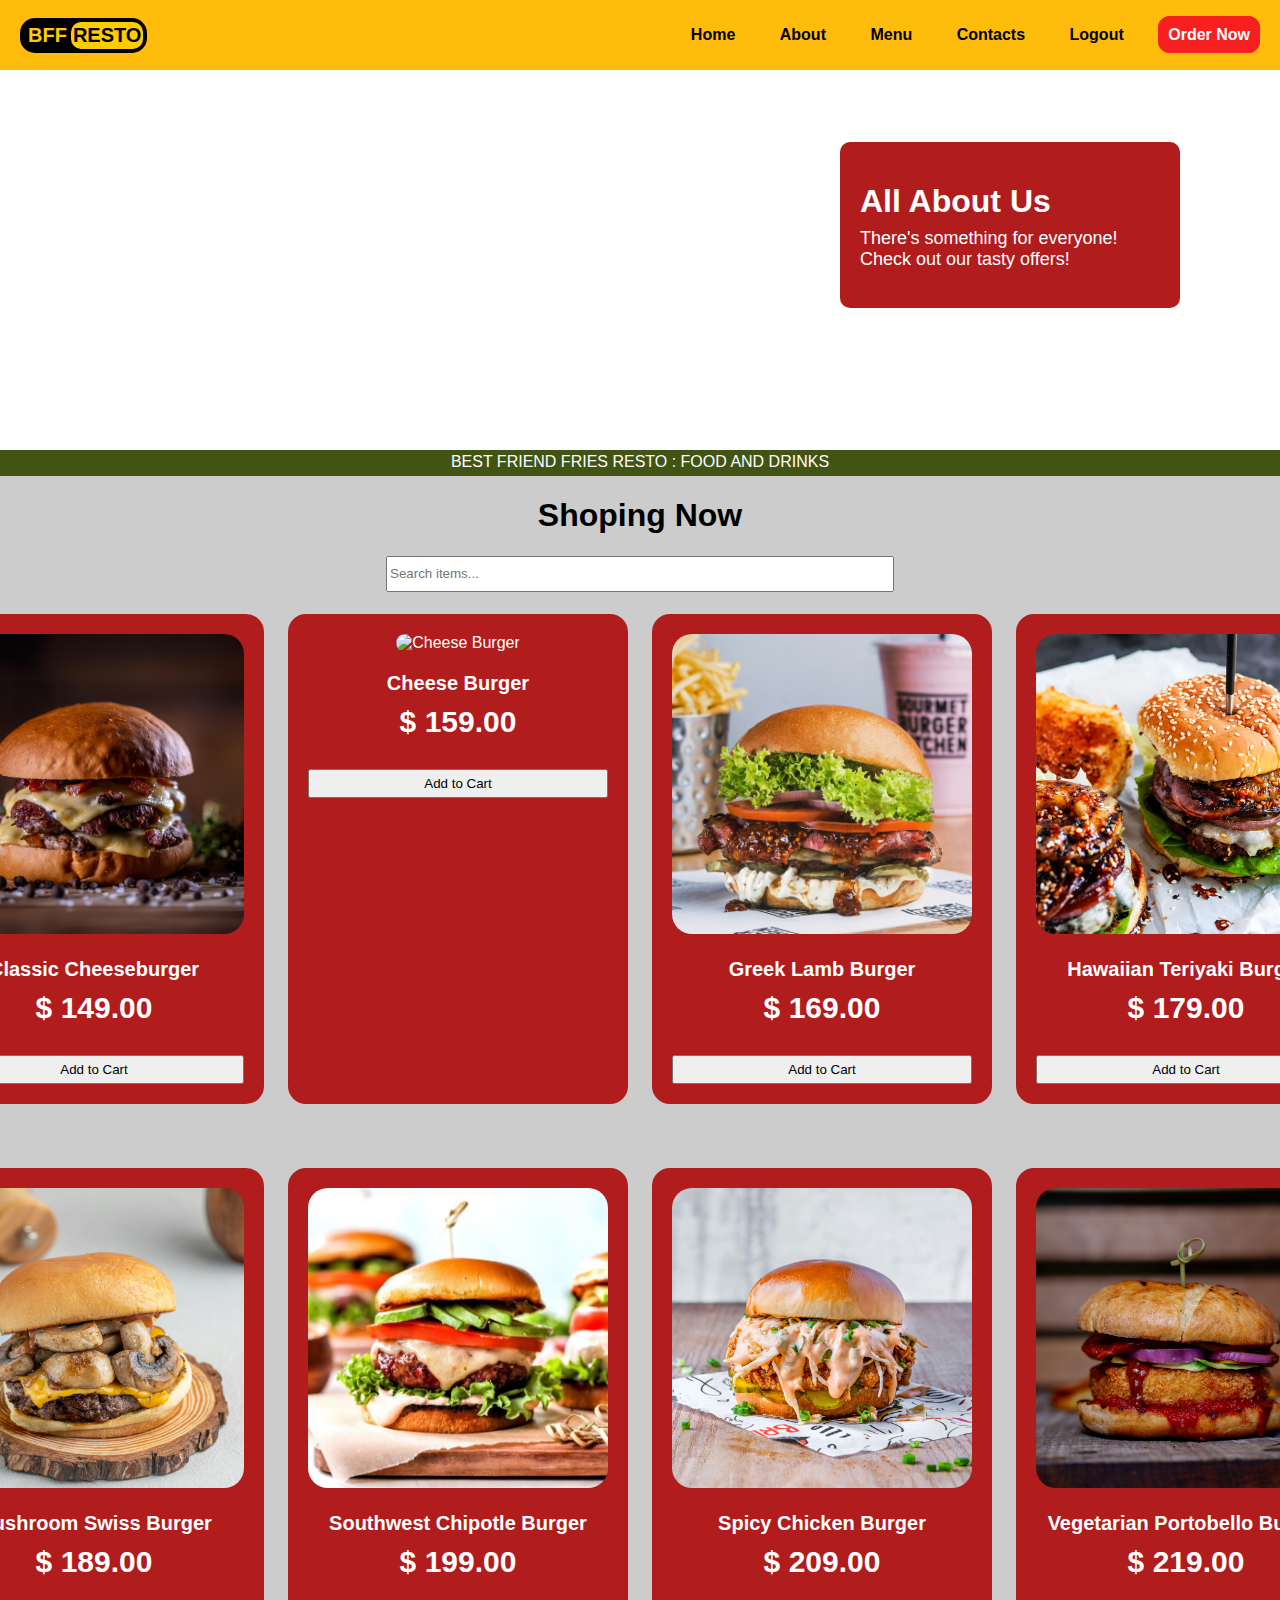
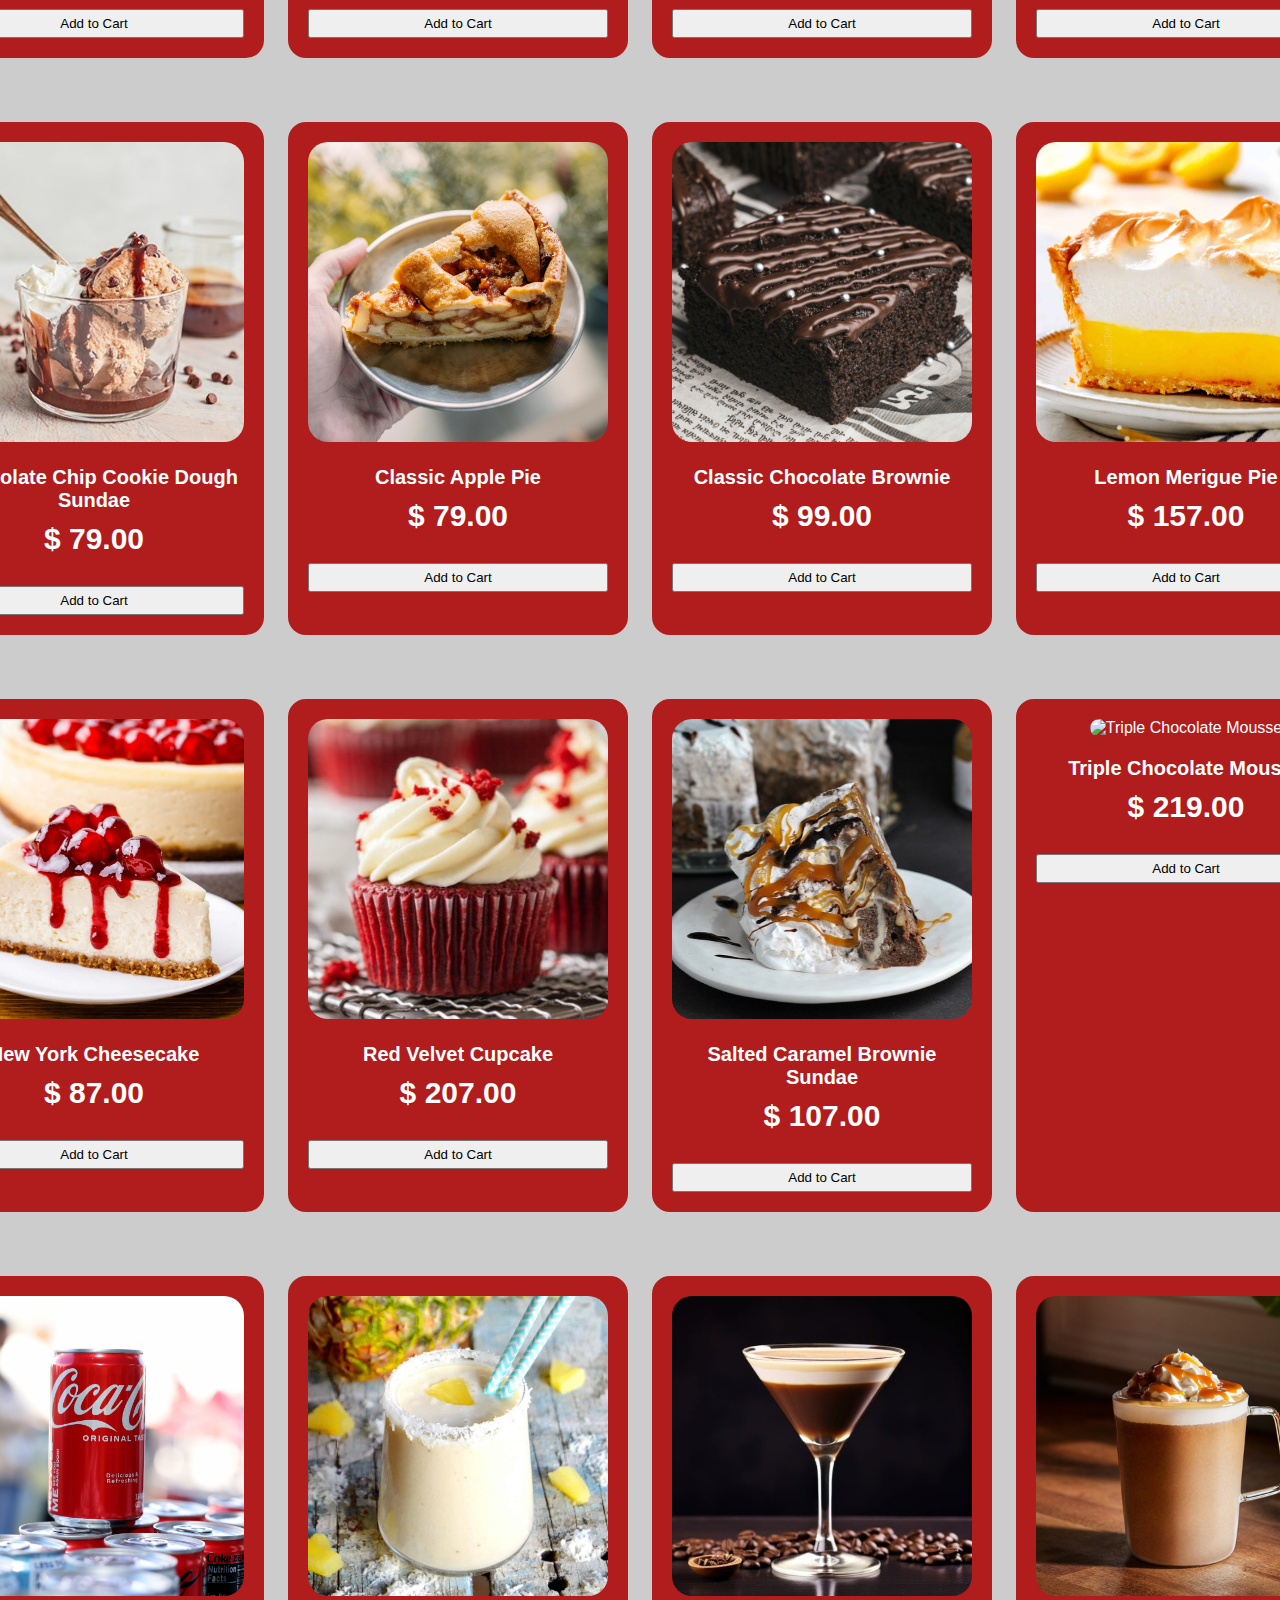
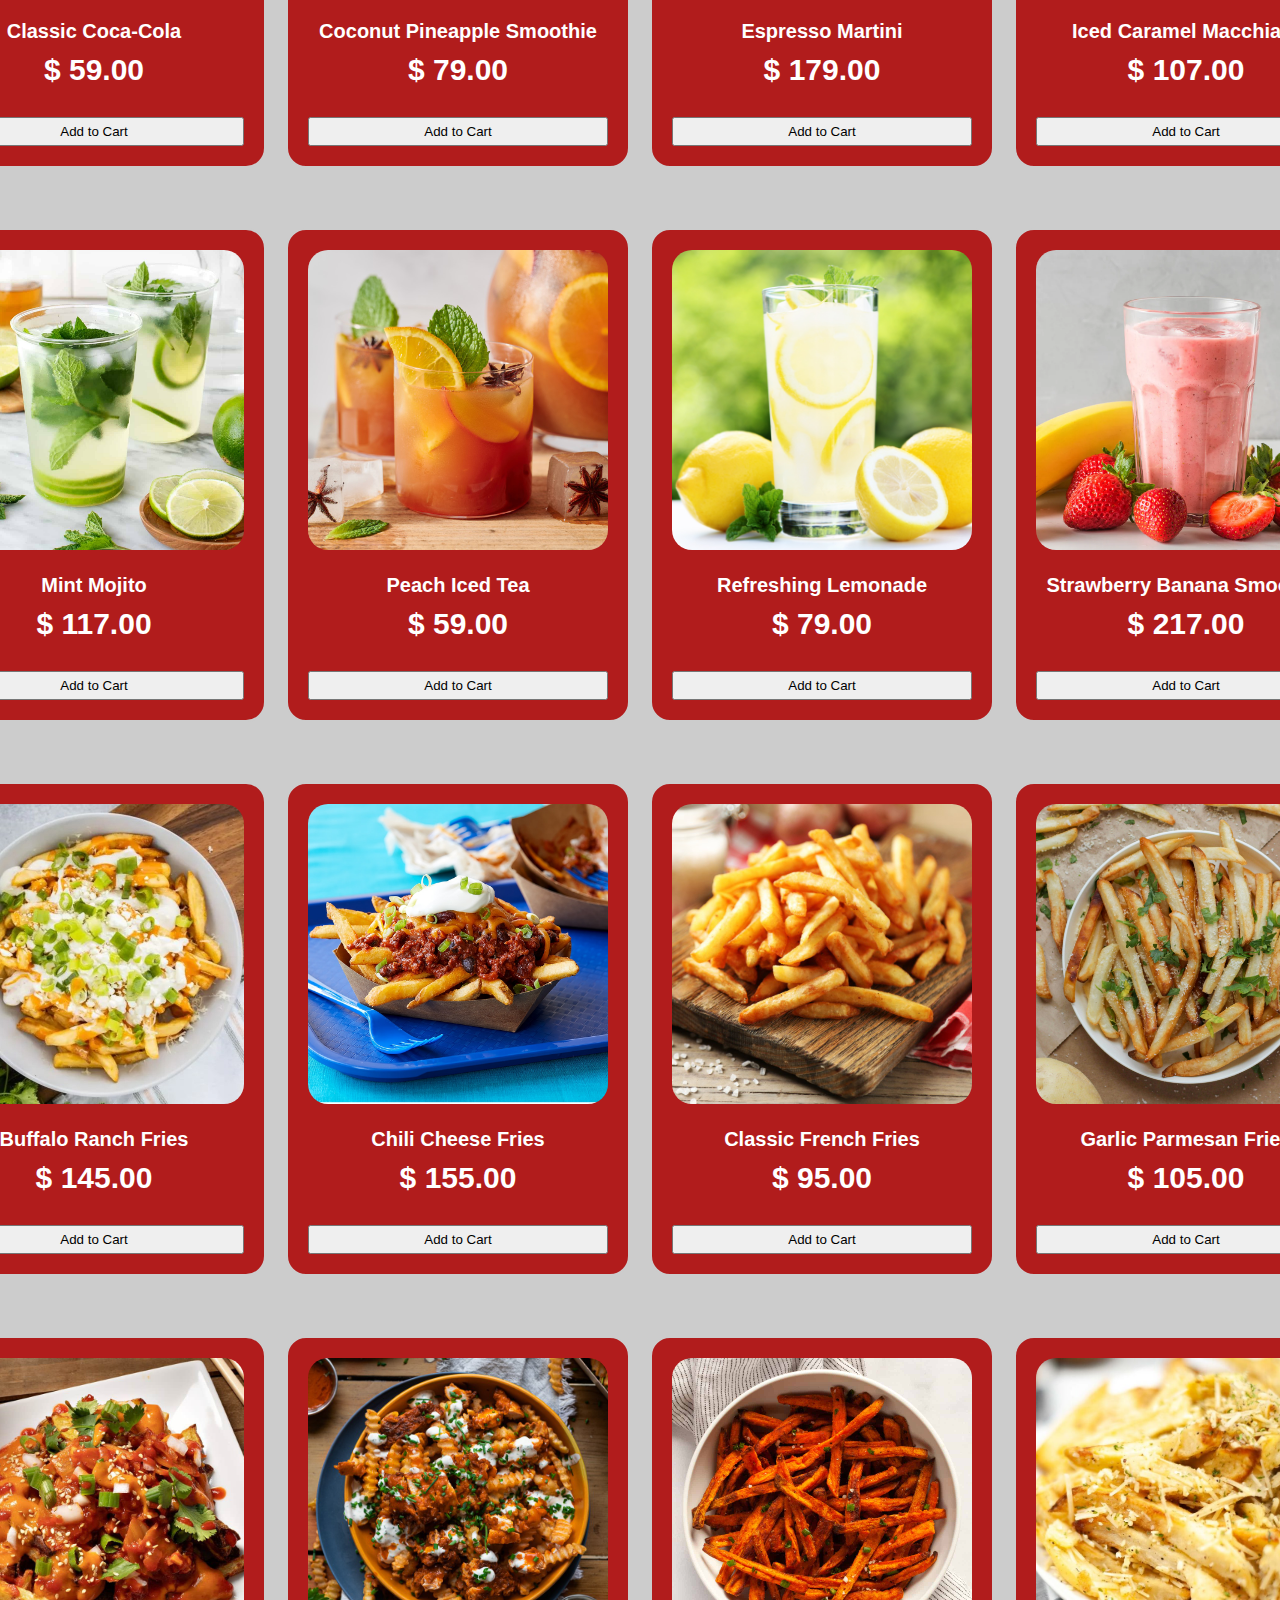
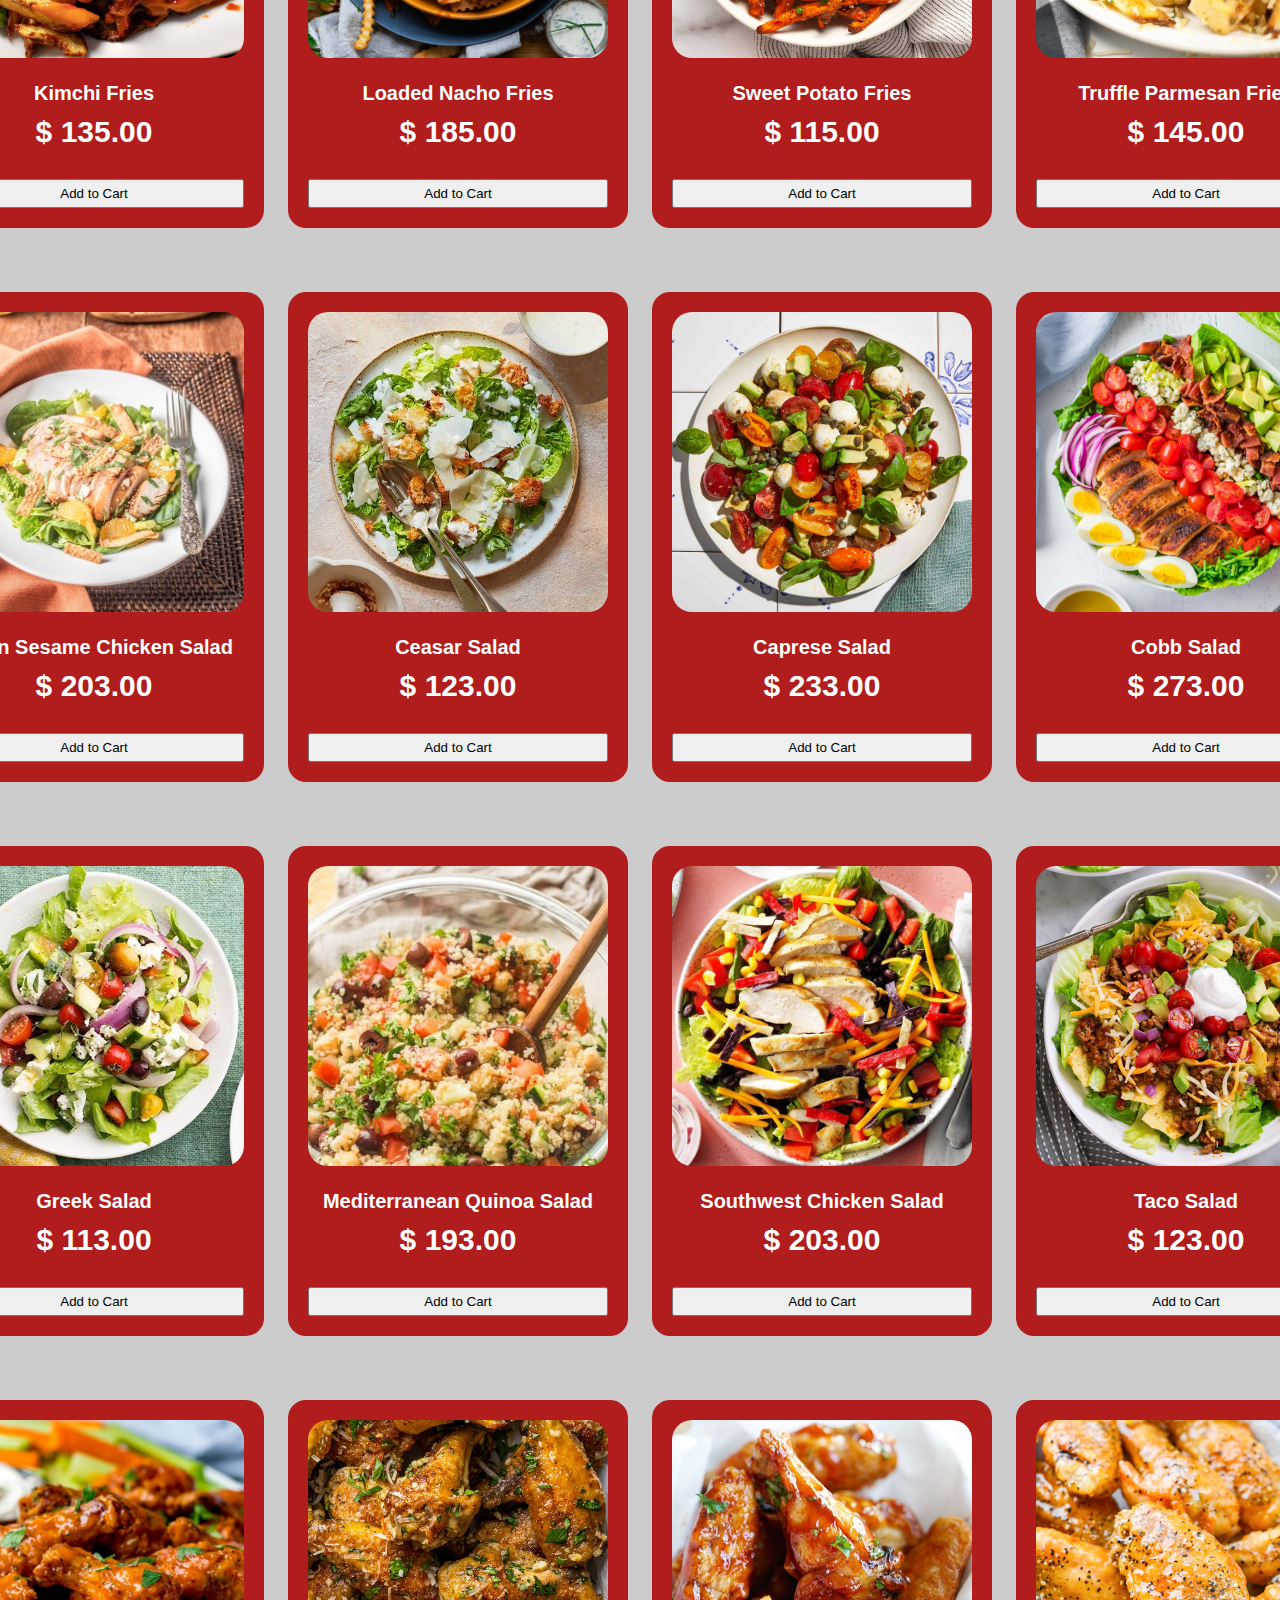
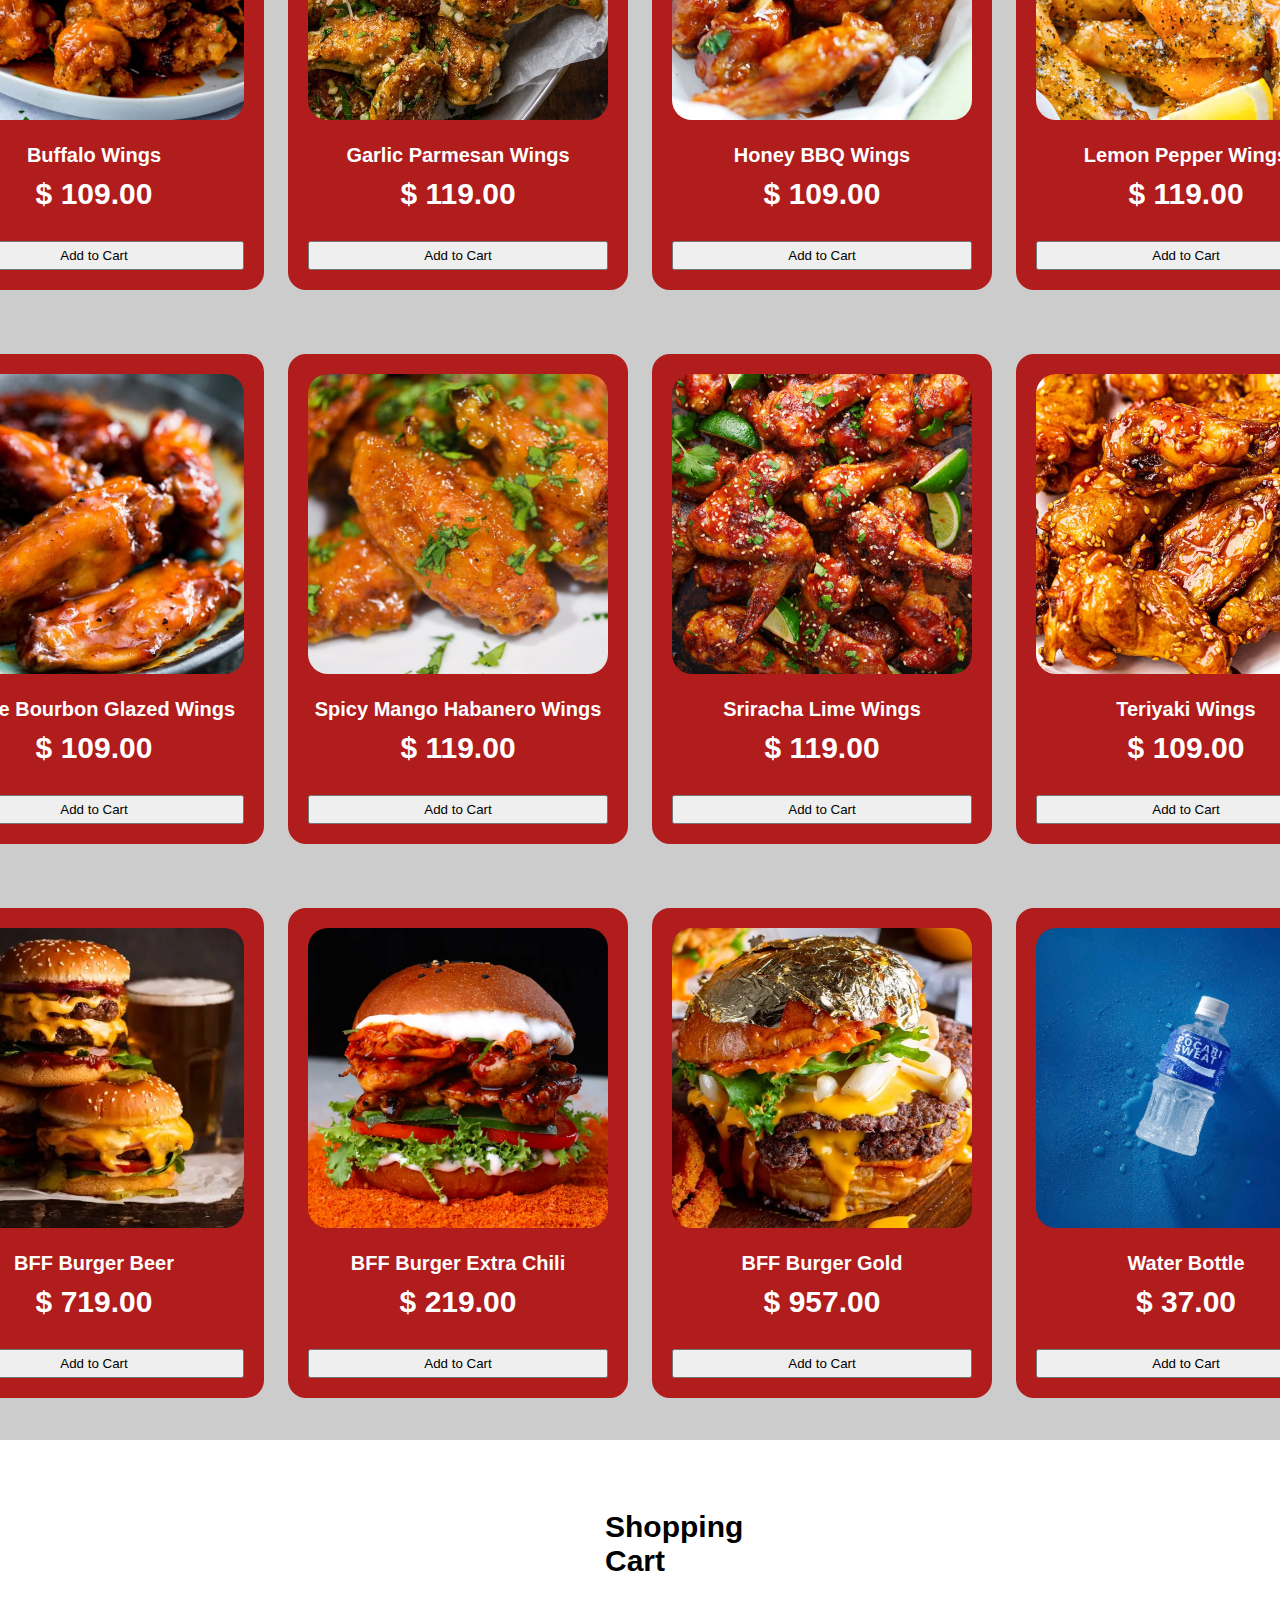
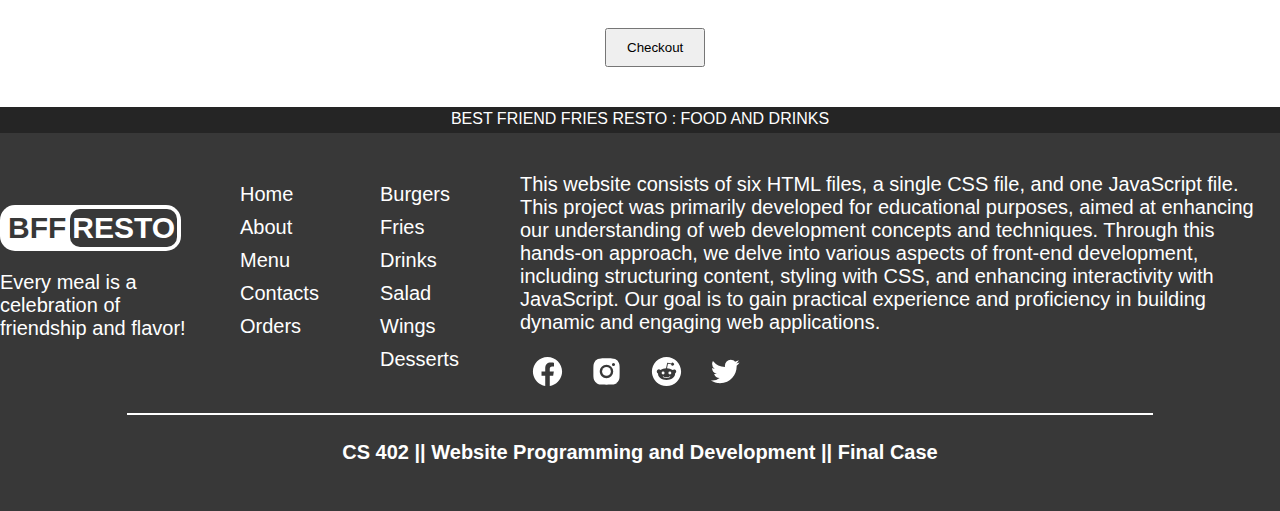
==== commit 082bd80e: "Update order.html" ====
--- a/bff-resto/assets/order.html
+++ b/bff-resto/assets/order.html
@@ -607,7 +607,7 @@
         { name: "BFF Burger Beer", price: 719.00, src: "pictures/presets/BFF-Burger-Beer.jpg", description: "$ 719.00" },
         { name: "BFF Burger Extra Chili", price: 219.00, src: "pictures/presets/BFF-Burger-Extra-Chili.jpg", description: "$ 219.00" },
         { name: "BFF Burger Gold", price: 957.00, src: "pictures/presets/BFF-Burger-Gold.jpg", description: "$ 957.00" },
-        { name: "Water Bottle", price: 37.00, src: "pictures/presets/Water.jpg", description: "$ 37.00" },
+        { name: "Water Bottle", price: 37.00, src: "pictures/presets/water.jpg", description: "$ 37.00" },
         // All Menus
     ];
 
